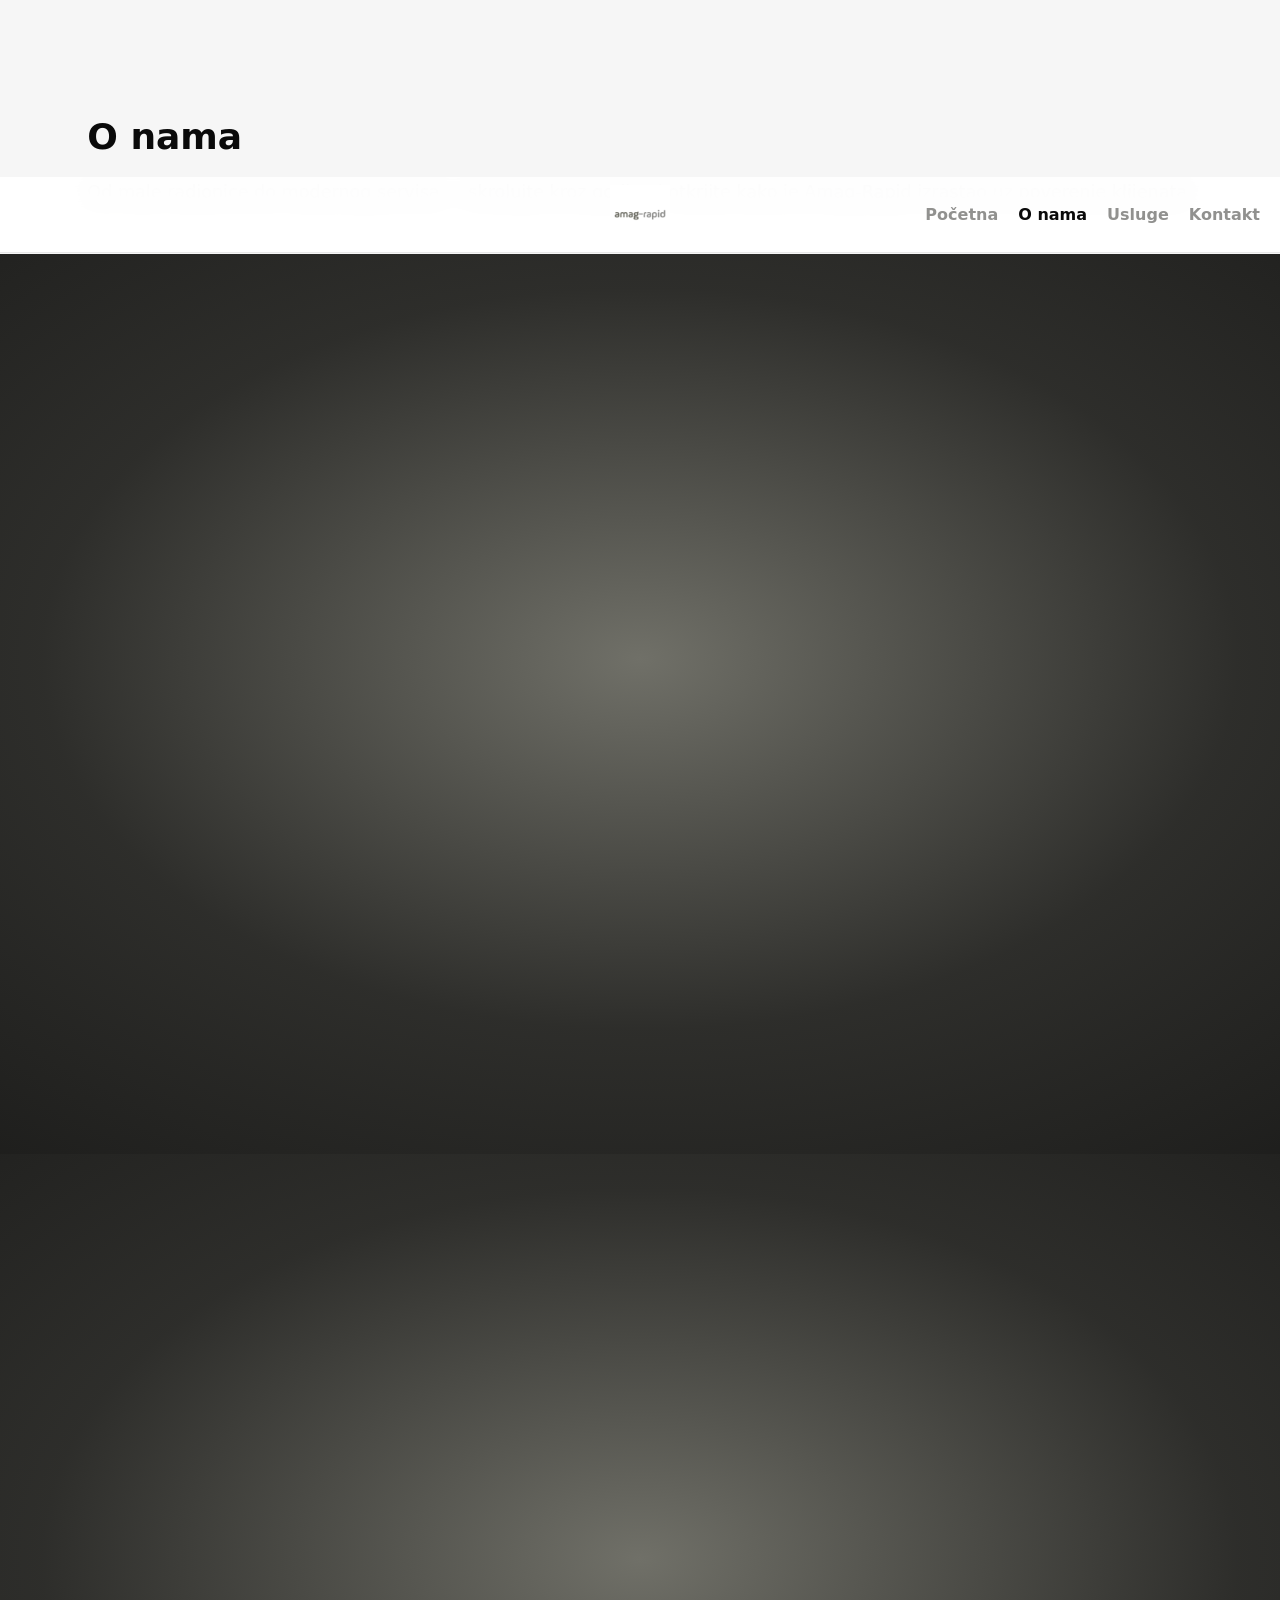
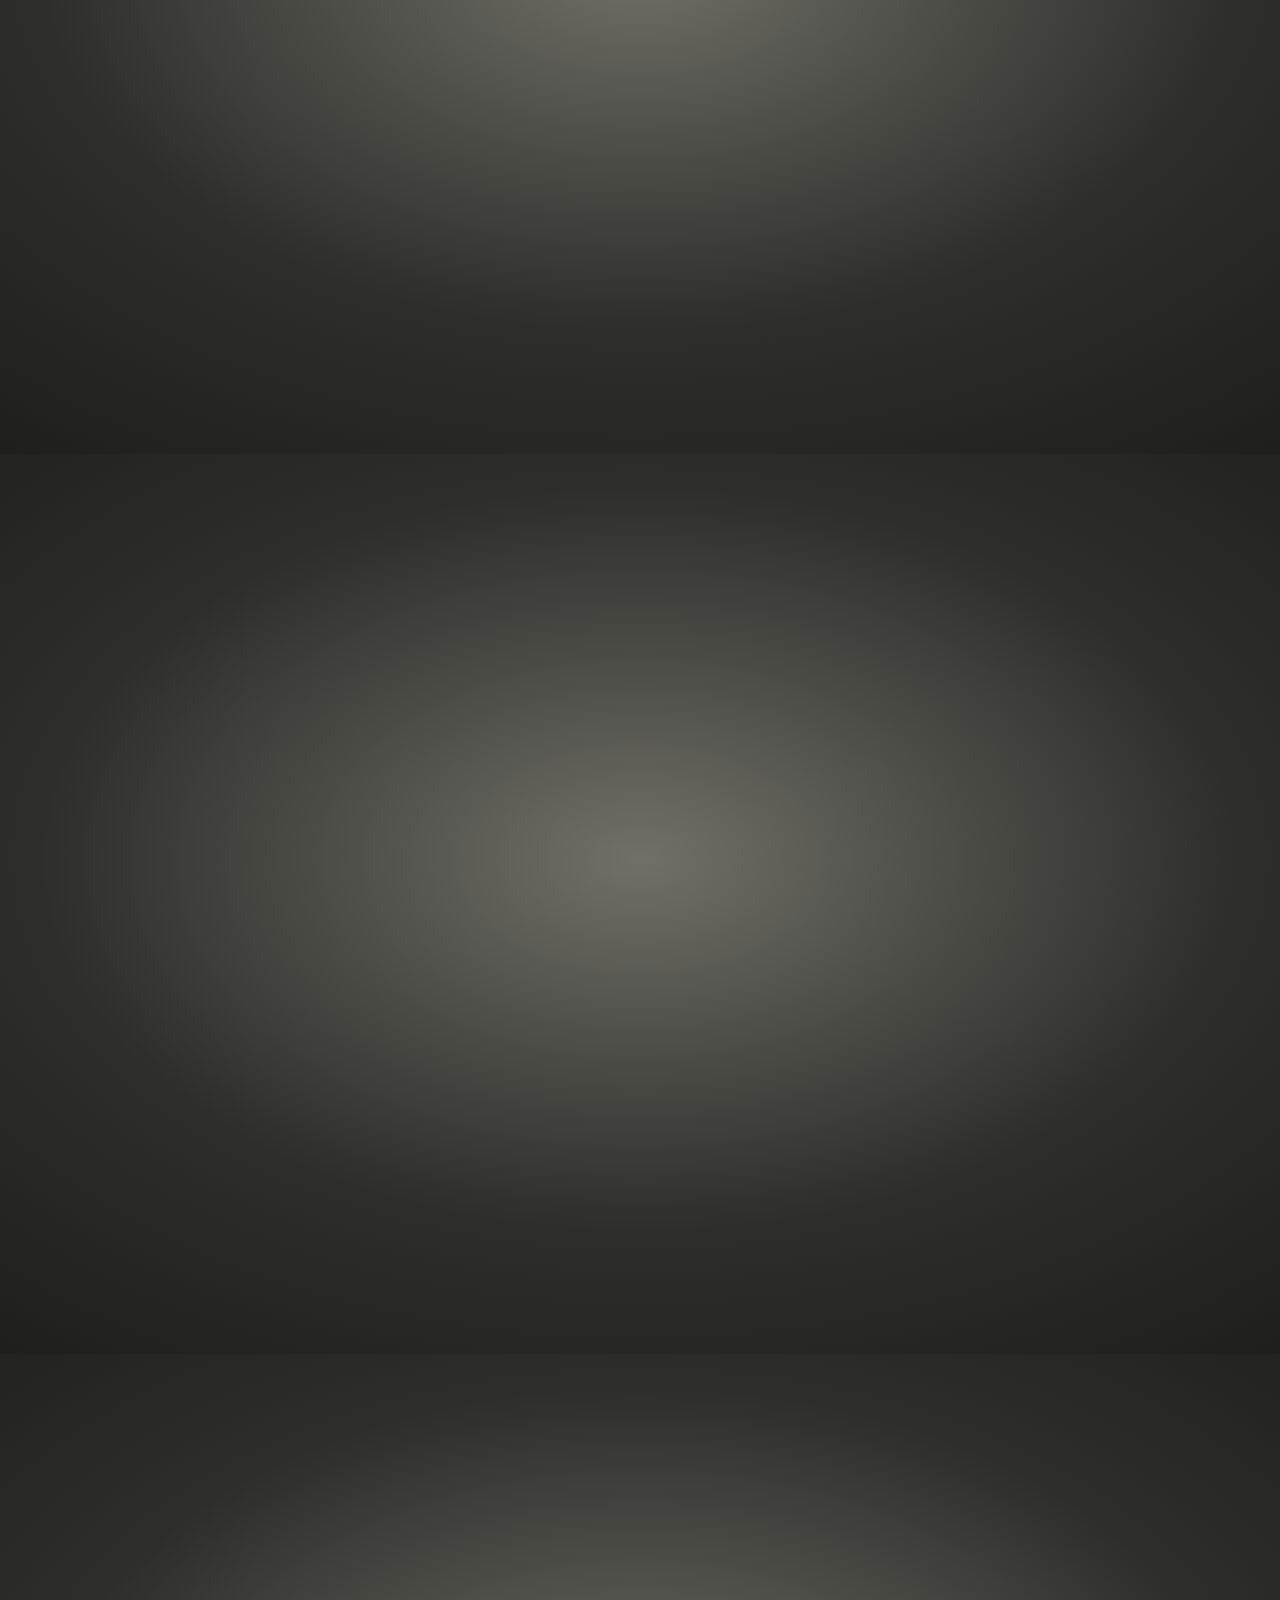
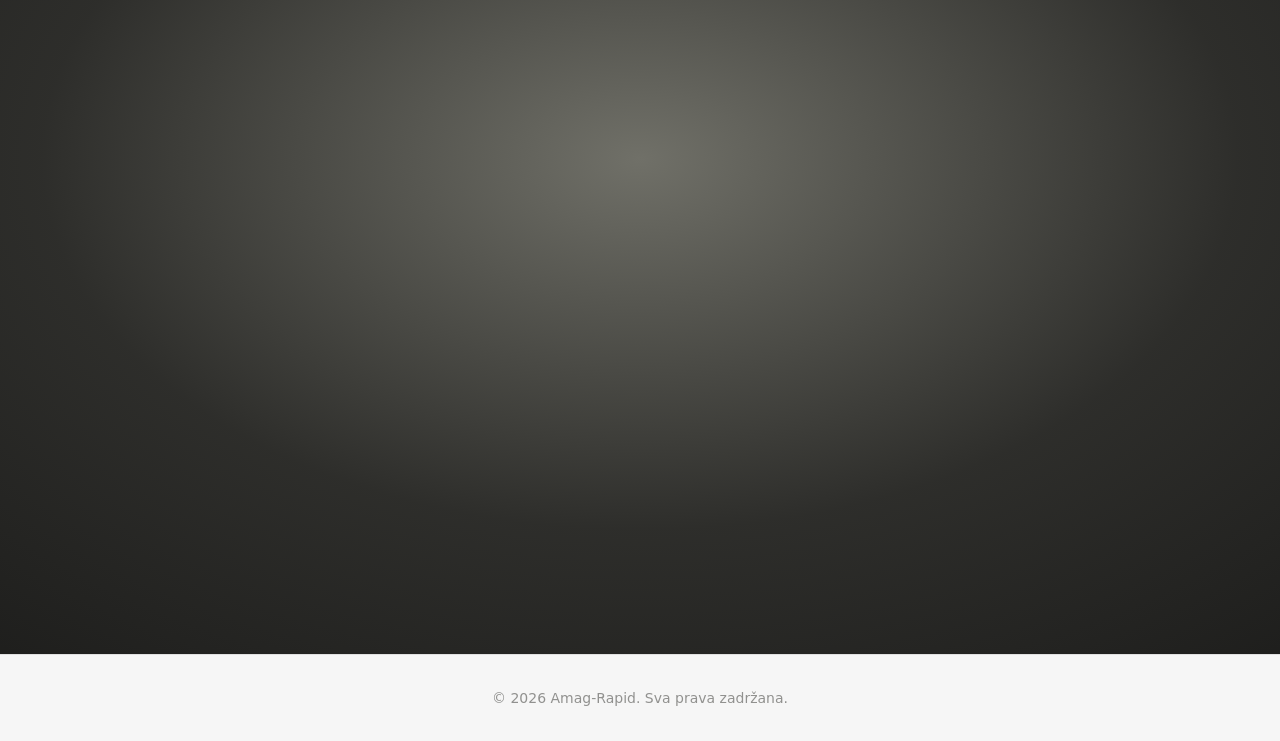
==== about.html @ b8cddbec "Header: larger centered logo, grid layout with nav on the right Made-with: Cursor" ====
<!DOCTYPE html>
<html lang="sr-Latn" class="about-page">
  <head>
    <meta charset="utf-8" />
    <meta name="viewport" content="width=device-width, initial-scale=1" />
    <meta
      name="description"
      content="Upoznajte Amag-Rapid — istorija servisa, iskustvo tima i razvoj kroz godine."
    />
    <meta name="theme-color" content="#707068" />
    <title>O nama — Amag-Rapid</title>
    <link rel="stylesheet" href="css/main.css" />
  </head>
  <body>
    <header class="site-header">
      <a class="site-logo" href="index.html"
        ><img
          class="site-logo__img"
          src="images/amag_rapid_logo.jpeg"
          alt="Amag-Rapid"
          width="1280"
          height="1280"
          decoding="async"
      /></a>
      <div class="site-header__end">
        <button
          type="button"
          class="nav-toggle"
          aria-expanded="false"
          aria-controls="site-nav"
          aria-label="Otvori meni"
        >
          <span class="nav-toggle-icon" aria-hidden="true"></span>
        </button>
        <nav id="site-nav" class="site-nav" aria-label="Glavna navigacija">
          <ul>
            <li><a href="index.html">Početna</a></li>
            <li><a href="about.html" aria-current="page">O nama</a></li>
            <li><a href="services.html">Usluge</a></li>
            <li><a href="contact.html">Kontakt</a></li>
          </ul>
        </nav>
      </div>
    </header>

    <div class="about-intro">
      <h1>O nama</h1>
      <p class="lead">
        Od male radionice do modernog servisa — skrolujte kroz godine i otkrijte kako
        je Amag-Rapid izrastao uz poverenje klijenata.
      </p>
    </div>

    <div class="about-scroll">
      <section
        class="timeline-panel"
        style="
          background-image: url('https://images.unsplash.com/photo-1487754180451-c456f719a1fc?w=1920&q=80');
        "
      >
        <div class="timeline-panel__inner">
          <span class="timeline-year">1998</span>
          <p class="timeline-body">
            Osnivanje radionice u lokalnoj zajednici. Fokus na mehaniku i iskren odnos
            prema vlasnicima vozila — mali tim, velika posvećenost.
          </p>
        </div>
      </section>

      <section
        class="timeline-panel"
        style="
          background-image: url('https://images.unsplash.com/photo-1619642751034-765dfdf7c58e?w=1920&q=80');
        "
      >
        <div class="timeline-panel__inner">
          <span class="timeline-year">2008</span>
          <p class="timeline-body">
            Uvođenje kompjuterske dijagnostike i proširenje usluga na sve marke.
            Investicija u opremu kako bismo tačno locirali kvar prvog dana.
          </p>
        </div>
      </section>

      <section
        class="timeline-panel"
        style="
          background-image: url('https://images.unsplash.com/photo-1504222490345-c075b6008014?w=1920&q=80');
        "
      >
        <div class="timeline-panel__inner">
          <span class="timeline-year">2018</span>
          <p class="timeline-body">
            Novi servisni prostor, brza zamena ulja i guma, kao i redovni servisni
            paketi za firme i porodice. Transparentne cene i jasan plan rada.
          </p>
        </div>
      </section>

      <section
        class="timeline-panel"
        style="
          background-image: url('https://images.unsplash.com/photo-1492144534655-ae79c964c9d7?w=1920&q=80');
        "
      >
        <div class="timeline-panel__inner">
          <span class="timeline-year">Danas</span>
          <p class="timeline-body">
            Amag-Rapid kombinuje iskustvo i savremenu tehnologiju. Dolazite na
            dijagnostiku ili redovan servis — čekamo vas na adresi iz kontakt stranice.
          </p>
        </div>
      </section>
    </div>

    <footer class="site-footer">
      <p>&copy; <span id="y"></span> Amag-Rapid. Sva prava zadržana.</p>
    </footer>
    <script src="js/main.js"></script>
  </body>
</html>
---- css/main.css ----
/* Amag-Rapid — main stylesheet */

:root {
  /* Palette: #707068, #91918f, black — mostly white, neutral (no tinted “dirty” base) */
  --color-white: #ffffff;
  --color-bg: #f6f6f6;
  --color-surface: #ffffff;
  --color-text: #707068;
  --color-text-muted: #91918f;
  --color-black: #0a0a0a;
  --color-accent: #707068;
  --color-accent-hover: #5a5a52;
  --color-on-accent: #ffffff;
  --font-sans: system-ui, -apple-system, "Segoe UI", Roboto, Ubuntu, sans-serif;
  --header-h: 4.75rem;
  --max-w: 72rem;
  --radius: 0.5rem;
  --shadow: 0 2px 20px rgba(0, 0, 0, 0.06);
  --border-subtle: rgba(0, 0, 0, 0.09);
}

*,
*::before,
*::after {
  box-sizing: border-box;
}

html {
  scroll-behavior: smooth;
  color-scheme: light;
  scroll-padding-top: var(--header-h);
}

@media (prefers-reduced-motion: reduce) {
  html {
    scroll-behavior: auto;
  }

  html.about-page {
    scroll-snap-type: none;
  }

  *,
  *::before,
  *::after {
    animation-duration: 0.01ms !important;
    animation-iteration-count: 1 !important;
    transition-duration: 0.01ms !important;
  }
}

body {
  display: flex;
  flex-direction: column;
  margin: 0;
  min-height: 100dvh;
  font-family: var(--font-sans);
  font-size: 1rem;
  line-height: 1.6;
  color: var(--color-text);
  background: var(--color-bg);
}

a {
  color: var(--color-accent);
  text-decoration: none;
}

a:hover {
  color: var(--color-accent-hover);
  text-decoration: underline;
}

a:focus-visible {
  outline: 2px solid var(--color-accent);
  outline-offset: 2px;
}

img {
  max-width: 100%;
  height: auto;
}

.site-header {
  position: sticky;
  top: 0;
  z-index: 100;
  display: grid;
  grid-template-columns: 1fr auto 1fr;
  align-items: center;
  gap: 0.75rem 1rem;
  min-height: var(--header-h);
  padding: 0.35rem 1.25rem;
  background: rgba(255, 255, 255, 0.92);
  backdrop-filter: blur(12px);
  border-bottom: 1px solid var(--border-subtle);
}

.site-logo {
  grid-column: 2;
  justify-self: center;
  display: flex;
  align-items: center;
  line-height: 0;
  text-decoration: none;
  color: inherit;
}

.site-header__end {
  grid-column: 3;
  justify-self: end;
  display: flex;
  align-items: center;
  justify-content: flex-end;
  gap: 0.5rem;
  min-width: 0;
}

.site-logo:hover {
  text-decoration: none;
  opacity: 0.85;
}

.site-logo:focus-visible {
  outline: 2px solid var(--color-accent);
  outline-offset: 4px;
  border-radius: 0.25rem;
}

.site-logo__img {
  display: block;
  height: 3.75rem;
  width: auto;
  max-width: min(15rem, 55vw);
  object-fit: contain;
  object-position: center;
}

.nav-toggle {
  display: none;
  align-items: center;
  justify-content: center;
  width: 2.75rem;
  height: 2.75rem;
  padding: 0;
  border: 1px solid var(--border-subtle);
  border-radius: var(--radius);
  background: var(--color-white);
  color: var(--color-black);
  cursor: pointer;
}

.nav-toggle:focus-visible {
  outline: 2px solid var(--color-accent);
  outline-offset: 2px;
}

.nav-toggle-icon {
  display: block;
  width: 1.25rem;
  height: 2px;
  background: currentColor;
  box-shadow: 0 -6px 0 currentColor, 0 6px 0 currentColor;
}

.site-nav ul {
  display: flex;
  flex-wrap: wrap;
  gap: 0.5rem 1.25rem;
  list-style: none;
  margin: 0;
  padding: 0;
}

.site-nav a {
  font-weight: 600;
  color: var(--color-text-muted);
  text-decoration: none;
}

.site-nav a:hover {
  color: var(--color-text);
}

.site-nav a[aria-current="page"] {
  color: var(--color-black);
}

@media (max-width: 640px) {
  .nav-toggle {
    display: flex;
  }

  .site-nav {
    position: absolute;
    top: 100%;
    left: 0;
    right: 0;
    width: 100%;
    padding: 1rem 1.25rem 1.25rem;
    background: var(--color-white);
    border-bottom: 1px solid var(--border-subtle);
    box-shadow: 0 12px 32px rgba(0, 0, 0, 0.08);
    visibility: hidden;
    opacity: 0;
    transform: translateY(-0.5rem);
    transition: opacity 0.2s ease, visibility 0.2s, transform 0.2s ease;
  }

  .site-nav.is-open {
    visibility: visible;
    opacity: 1;
    transform: translateY(0);
  }

  .site-nav ul {
    flex-direction: column;
    gap: 0.75rem;
  }
}

main {
  flex: 1 0 auto;
  width: 100%;
  max-width: var(--max-w);
  margin: 0 auto;
  padding: 2rem 1.25rem 4rem;
}

main.main--landing {
  max-width: none;
  margin: 0;
  padding: 0;
}

.page-hero {
  margin-bottom: 2.5rem;
}

.page-hero h1 {
  margin: 0 0 0.75rem;
  font-size: clamp(1.75rem, 4vw, 2.5rem);
  font-weight: 800;
  letter-spacing: -0.03em;
  line-height: 1.15;
  color: var(--color-black);
}

.page-hero .lead {
  margin: 0;
  font-size: 1.125rem;
  color: var(--color-text-muted);
  max-width: 42ch;
}

.prose {
  max-width: 65ch;
}

.prose h2 {
  margin-top: 2rem;
  margin-bottom: 0.75rem;
  font-size: 1.35rem;
  color: var(--color-black);
}

.prose p {
  margin: 0 0 1rem;
  color: var(--color-text-muted);
}

.prose p:last-child {
  margin-bottom: 0;
}

/* ——— Timeline (About) ——— viewport scroll-snap on html.about-page ——— */
html.about-page {
  scroll-snap-type: y mandatory;
}

.timeline-panel {
  position: relative;
  display: flex;
  align-items: center;
  justify-content: center;
  min-height: 100dvh;
  scroll-snap-align: start;
  scroll-snap-stop: always;
  padding: calc(var(--header-h) + 1rem) 1.25rem 2rem;
  background-color: #707068;
  background-size: cover;
  background-position: center;
  overflow: hidden;
}

.timeline-panel::before {
  content: "";
  position: absolute;
  inset: 0;
  /* Black + brand gray for readable white type on photos */
  background: radial-gradient(
    ellipse 85% 75% at 50% 45%,
    rgba(112, 112, 104, 0.45) 0%,
    rgba(10, 10, 10, 0.65) 55%,
    rgba(10, 10, 10, 0.82) 100%
  );
  pointer-events: none;
}

.timeline-panel__inner {
  position: relative;
  z-index: 1;
  width: 100%;
  max-width: var(--max-w);
  margin: 0 auto;
}

.timeline-year {
  display: block;
  margin-bottom: 0.5rem;
  font-size: clamp(3rem, 12vw, 6rem);
  font-weight: 800;
  line-height: 1;
  letter-spacing: -0.04em;
  color: var(--color-white);
}

/* Scroll-driven fade-in only where supported; base state stays visible (fixes file:// and older browsers). */
@supports (animation-timeline: view()) {
  @media (prefers-reduced-motion: no-preference) {
    .timeline-year {
      opacity: 0;
      transform: translateY(1.5rem);
      animation: timeline-year-in linear both;
      animation-timeline: view();
      animation-range: entry 10% cover 40%;
    }

    .timeline-body {
      opacity: 0;
      transform: translateY(0.75rem);
      animation: timeline-body-in linear both;
      animation-timeline: view();
      animation-range: entry 15% cover 45%;
    }
  }
}

@keyframes timeline-year-in {
  from {
    opacity: 0;
    transform: translateY(1.5rem);
  }
  to {
    opacity: 1;
    transform: translateY(0);
  }
}

@keyframes timeline-body-in {
  from {
    opacity: 0;
    transform: translateY(0.75rem);
  }
  to {
    opacity: 1;
    transform: translateY(0);
  }
}

.timeline-body {
  max-width: 40rem;
  margin: 0;
  font-size: clamp(1rem, 2.5vw, 1.2rem);
  line-height: 1.65;
  color: rgba(255, 255, 255, 0.95);
}

@media (prefers-reduced-motion: reduce) {
  .timeline-year,
  .timeline-body {
    opacity: 1 !important;
    transform: none !important;
    animation: none !important;
  }
}

.about-intro {
  max-width: var(--max-w);
  margin: 0 auto;
  padding: 2rem 1.25rem 3rem;
}

.about-intro h1 {
  margin: 0 0 0.75rem;
  font-size: clamp(1.75rem, 4vw, 2.25rem);
  color: var(--color-black);
}

.about-intro .lead {
  margin: 0;
  color: var(--color-text-muted);
  font-size: 1.1rem;
}

/* ——— Services ——— */
.service-grid {
  display: grid;
  gap: 1.25rem;
  grid-template-columns: repeat(auto-fill, minmax(16rem, 1fr));
  margin-top: 2rem;
}

.service-card {
  padding: 1.5rem;
  background: var(--color-surface);
  border: 1px solid var(--border-subtle);
  border-radius: var(--radius);
  box-shadow: var(--shadow);
}

.service-card h2 {
  margin: 0 0 0.5rem;
  font-size: 1.15rem;
  color: var(--color-black);
}

.service-card p {
  margin: 0;
  font-size: 0.95rem;
  color: var(--color-text-muted);
}

/* ——— Contact ——— */
.contact-layout {
  display: grid;
  gap: 2rem;
  margin-top: 2rem;
}

@media (min-width: 768px) {
  .contact-layout {
    grid-template-columns: 1fr 1fr;
    align-items: start;
  }
}

.contact-block {
  padding: 1.5rem;
  background: var(--color-surface);
  border: 1px solid var(--border-subtle);
  border-radius: var(--radius);
}

.contact-block h2 {
  margin: 0 0 1rem;
  font-size: 1.15rem;
  color: var(--color-black);
}

.contact-list {
  list-style: none;
  margin: 0;
  padding: 0;
}

.contact-list li {
  margin-bottom: 0.75rem;
  color: var(--color-text-muted);
}

.contact-list strong {
  color: var(--color-black);
}

.contact-list a {
  font-weight: 600;
}

.contact-block--map .map-embed {
  margin-top: 0.25rem;
}

.map-external-link {
  margin: 0.75rem 0 0;
  font-size: 0.9rem;
}

.map-external-link a {
  font-weight: 600;
}

.btn {
  display: inline-block;
  padding: 0.65rem 1.25rem;
  font: inherit;
  font-weight: 700;
  color: var(--color-on-accent);
  background: var(--color-accent);
  border: none;
  border-radius: var(--radius);
  cursor: pointer;
}

.btn:hover {
  background: var(--color-accent-hover);
  color: var(--color-on-accent);
}

.btn:focus-visible {
  outline: 2px solid var(--color-accent-hover);
  outline-offset: 2px;
}

.map-embed {
  position: relative;
  width: 100%;
  min-height: 14rem;
  margin-top: 0.5rem;
  border: 0;
  border-radius: var(--radius);
  overflow: hidden;
  background: var(--color-bg);
}

.map-embed iframe {
  display: block;
  width: 100%;
  height: min(22rem, 50vh);
  min-height: 16rem;
  border: 0;
}

/* ——— Home / landing ———
   ~1/3 solid white (copy), ~2/3 photo with fade from white at the join ——— */
.home-hero {
  display: grid;
  grid-template-columns: minmax(0, 1fr) minmax(0, 2fr);
  min-height: calc(100dvh - var(--header-h));
  margin: 0;
  padding: 0;
  align-items: stretch;
}

.home-hero__content {
  background: var(--color-white);
  padding: 2rem clamp(1.25rem, 4vw, 2.75rem);
  display: flex;
  flex-direction: column;
  justify-content: center;
  align-items: flex-start;
  min-width: 0;
}

.home-hero__visual {
  position: relative;
  min-height: 100%;
  background-color: #cfcfcc;
  background-image: url("../images/landing_background.jpeg");
  background-size: cover;
  background-position: center left;
}

.home-hero__visual::before {
  content: "";
  position: absolute;
  inset: 0;
  /* White at the seam → image visible toward the right */
  background: linear-gradient(
    90deg,
    #ffffff 0%,
    rgba(255, 255, 255, 0.88) 8%,
    rgba(255, 255, 255, 0.4) 28%,
    rgba(255, 255, 255, 0.08) 52%,
    rgba(255, 255, 255, 0) 72%
  );
  pointer-events: none;
}

@media (max-width: 768px) {
  .home-hero {
    grid-template-columns: 1fr;
    min-height: auto;
  }

  .home-hero__content {
    padding: 2rem 1.25rem 2.5rem;
    order: 1;
  }

  .home-hero__visual {
    order: 2;
    min-height: 42vh;
    background-position: center 35%;
  }

  .home-hero__visual::before {
    background: linear-gradient(
      180deg,
      #ffffff 0%,
      rgba(255, 255, 255, 0.75) 18%,
      rgba(255, 255, 255, 0.12) 45%,
      rgba(255, 255, 255, 0) 70%
    );
  }
}

.home-hero h1 {
  margin: 0 0 1rem;
  font-size: clamp(2rem, 6vw, 3.25rem);
  font-weight: 800;
  letter-spacing: -0.03em;
  line-height: 1.1;
  color: var(--color-black);
}

.home-hero .tagline {
  margin: 0 0 2rem;
  font-size: clamp(1.1rem, 2.5vw, 1.35rem);
  font-weight: 500;
  color: var(--color-text-muted);
  max-width: 36ch;
  line-height: 1.55;
}

.home-cta {
  display: flex;
  flex-wrap: wrap;
  gap: 0.75rem 1rem;
}

.btn-outline {
  background: transparent;
  color: var(--color-black);
  border: 2px solid var(--color-black);
}

.btn-outline:hover {
  background: var(--color-black);
  color: var(--color-on-accent);
}

.site-footer {
  margin-top: auto;
  padding: 2rem 1.25rem;
  text-align: center;
  font-size: 0.875rem;
  color: var(--color-text-muted);
  border-top: 1px solid var(--border-subtle);
}

.site-footer p {
  margin: 0;
}
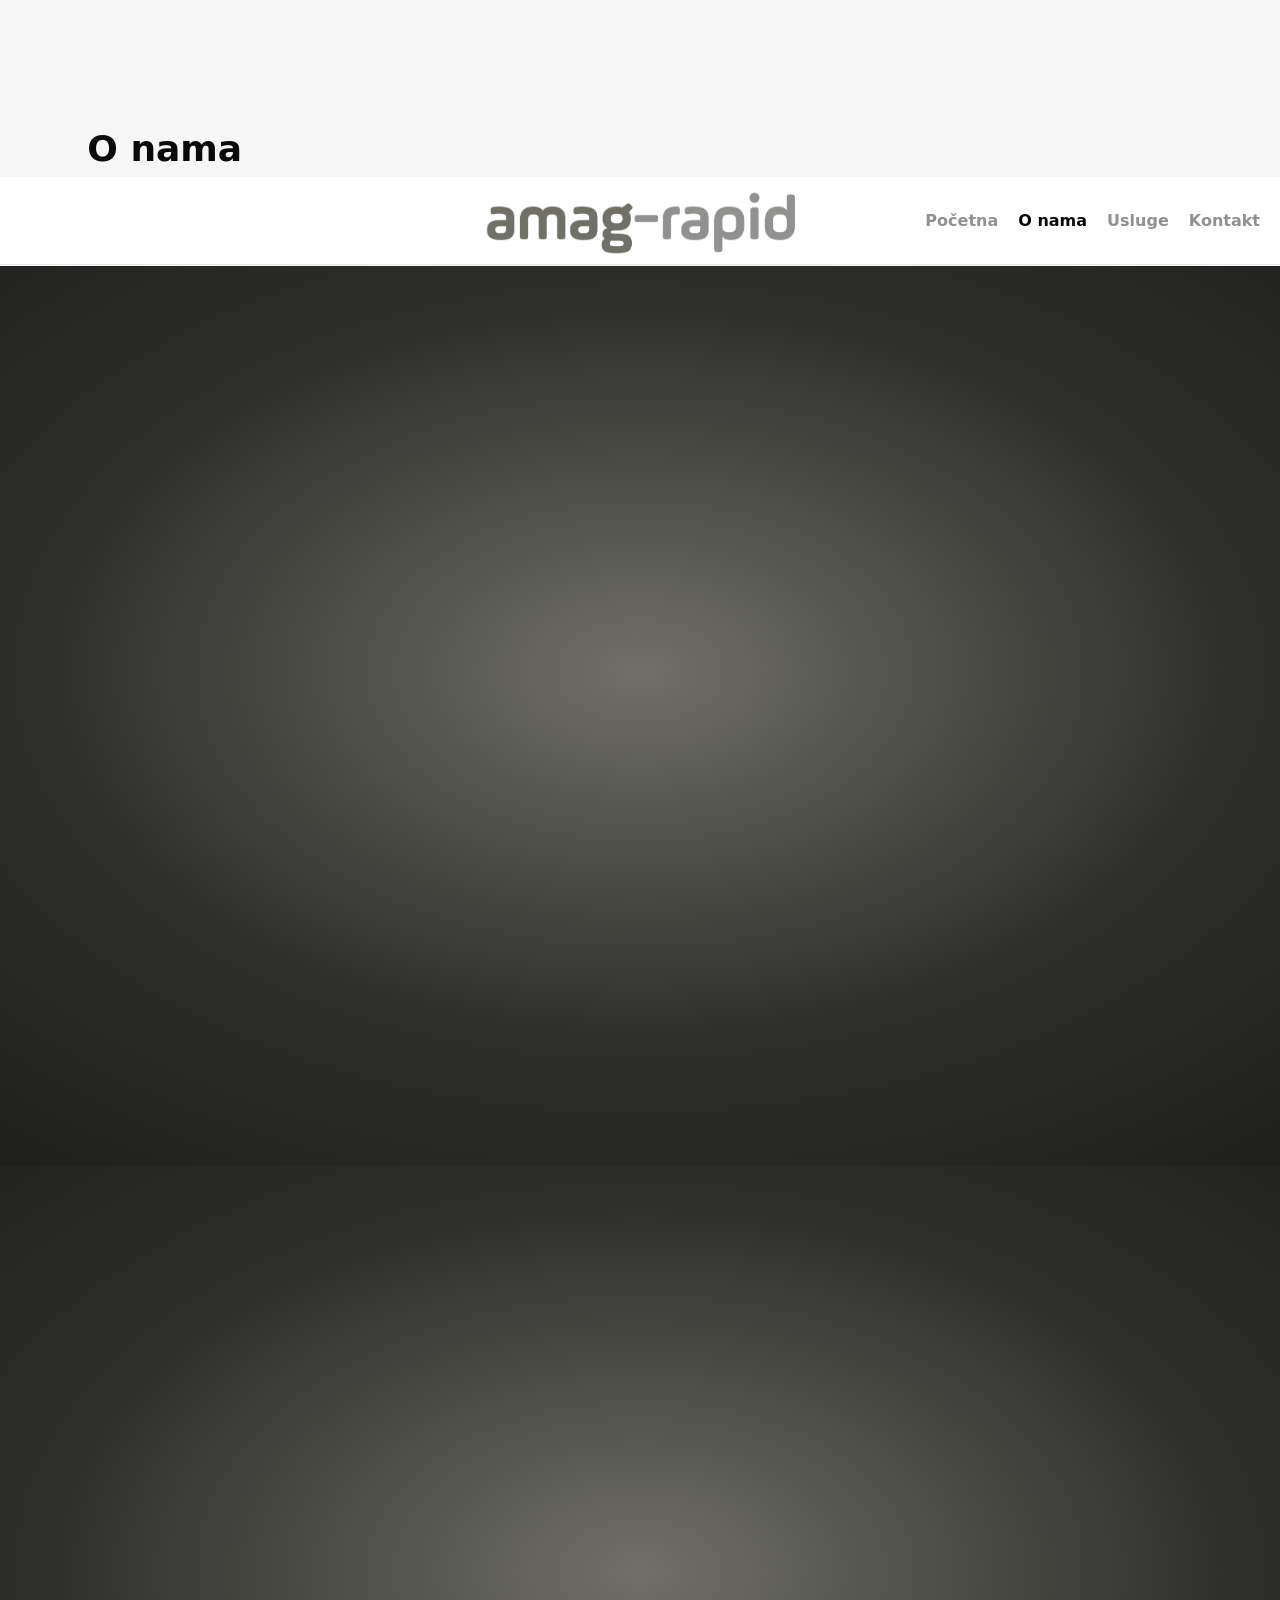
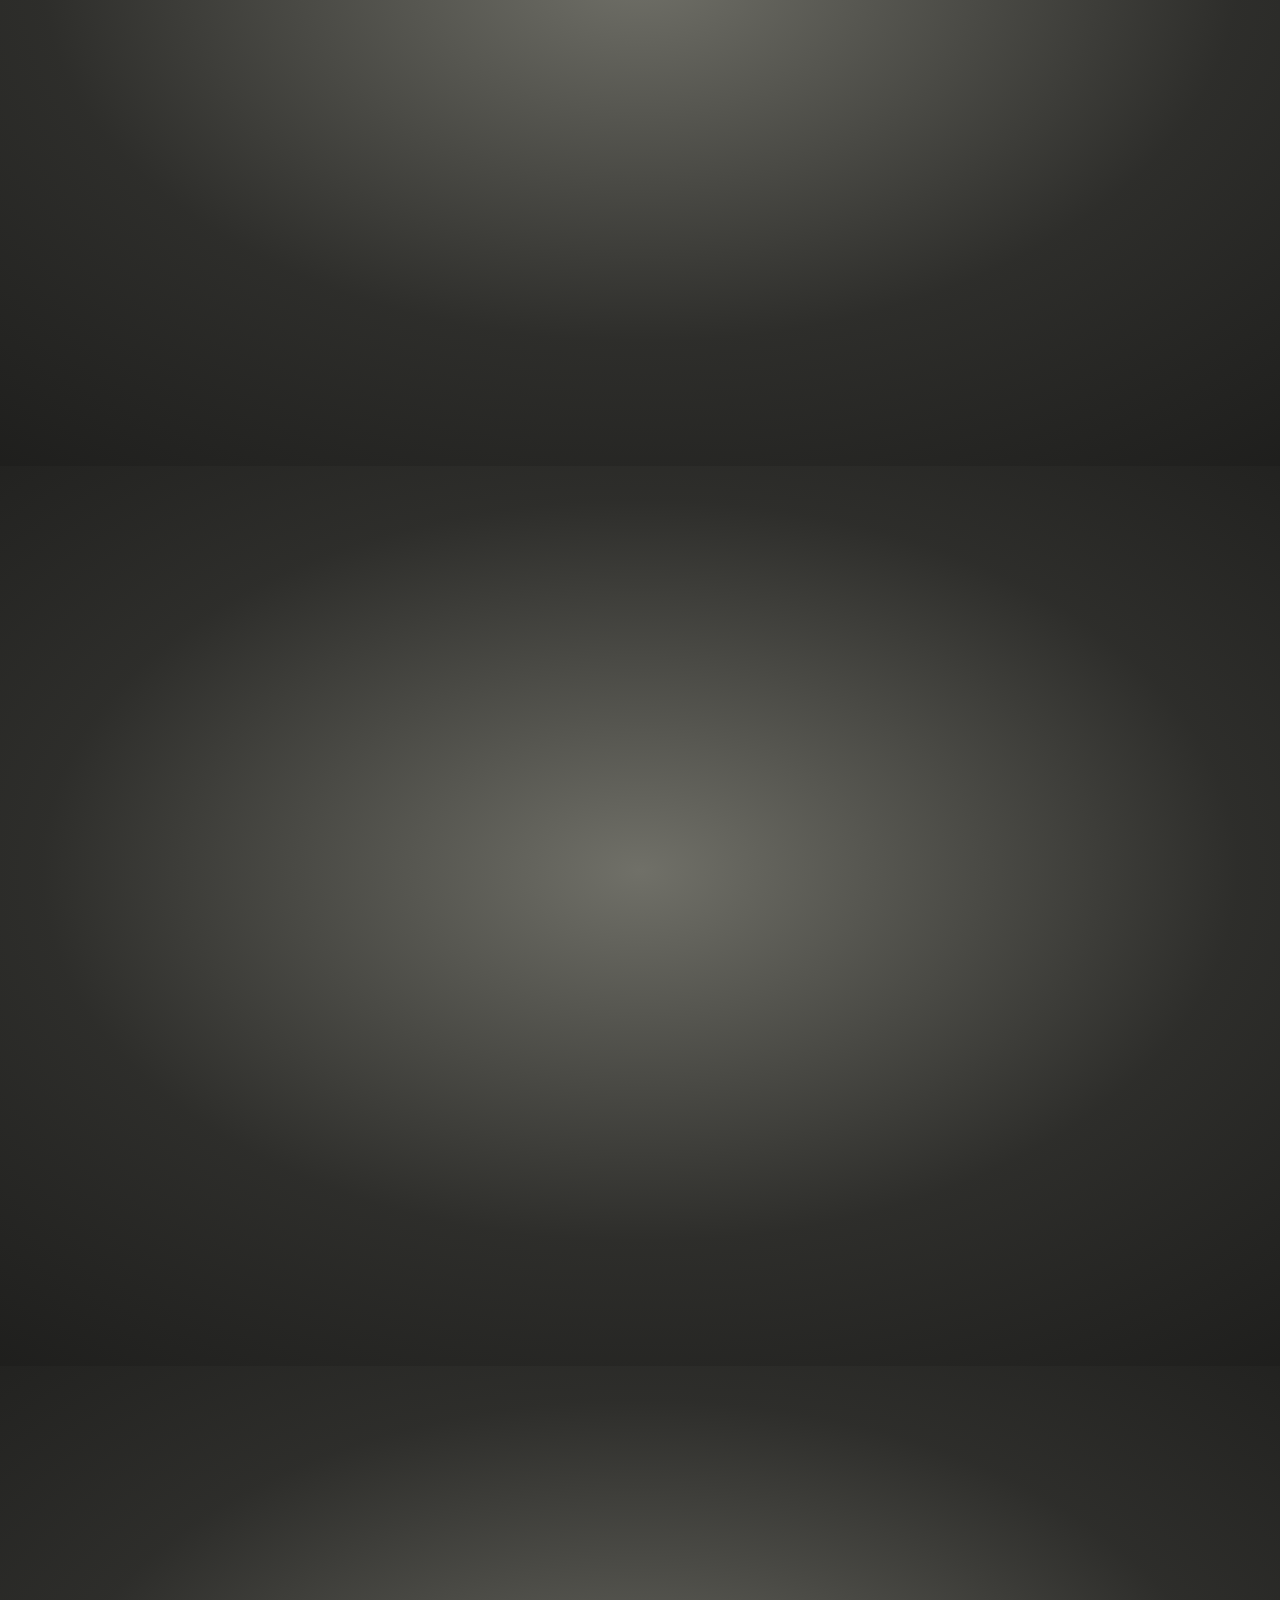
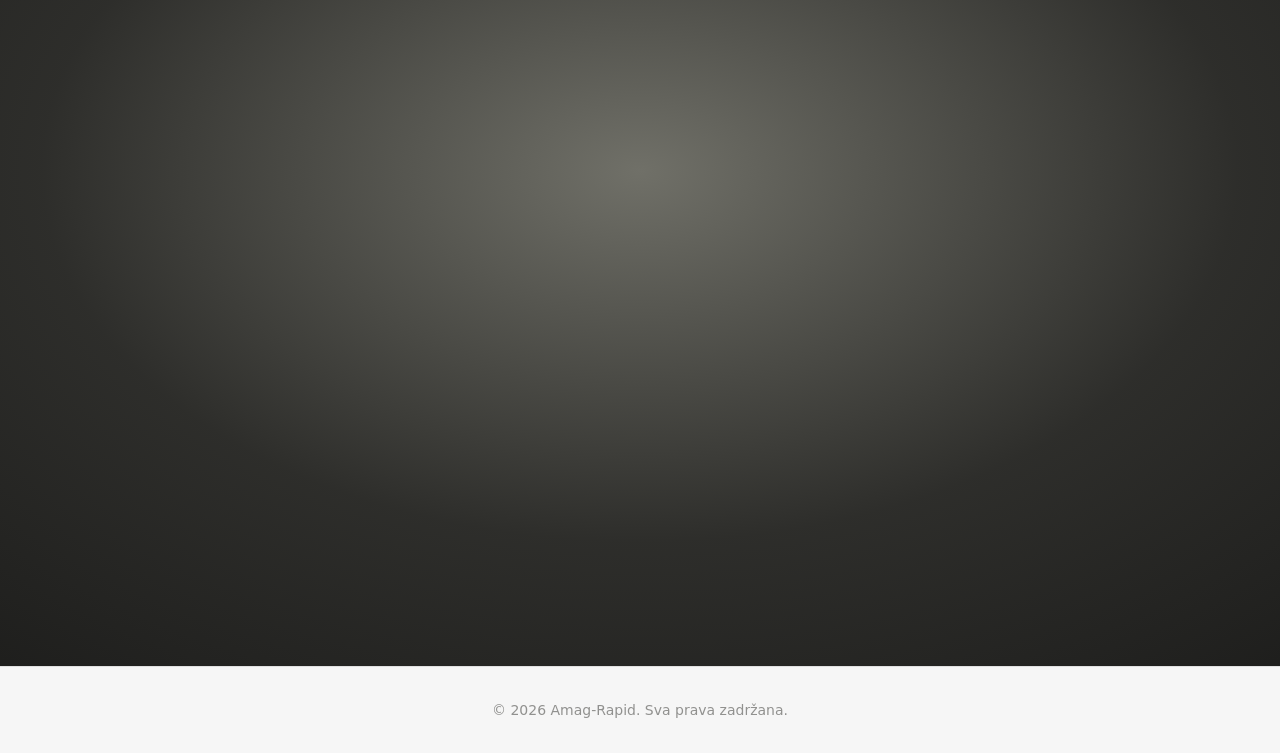
==== commit 48a0e32e: "Navbar: use amag_logo_cut.png, larger logo size Made-with: Cursor" ====
--- a/about.html
+++ b/about.html
@@ -16,10 +16,10 @@
       <a class="site-logo" href="index.html"
         ><img
           class="site-logo__img"
-          src="images/amag_rapid_logo.jpeg"
+          src="images/amag_logo_cut.png"
           alt="Amag-Rapid"
-          width="1280"
-          height="1280"
+          width="867"
+          height="168"
           decoding="async"
       /></a>
       <div class="site-header__end">
--- a/css/main.css
+++ b/css/main.css
@@ -12,7 +12,7 @@
   --color-accent-hover: #5a5a52;
   --color-on-accent: #ffffff;
   --font-sans: system-ui, -apple-system, "Segoe UI", Roboto, Ubuntu, sans-serif;
-  --header-h: 4.75rem;
+  --header-h: 5.5rem;
   --max-w: 72rem;
   --radius: 0.5rem;
   --shadow: 0 2px 20px rgba(0, 0, 0, 0.06);
@@ -129,11 +129,18 @@
 
 .site-logo__img {
   display: block;
-  height: 3.75rem;
+  height: 4.5rem;
   width: auto;
-  max-width: min(15rem, 55vw);
+  max-width: min(22rem, 88vw);
   object-fit: contain;
   object-position: center;
+}
+
+@media (max-width: 420px) {
+  .site-logo__img {
+    height: 3.5rem;
+    max-width: min(17rem, 78vw);
+  }
 }
 
 .nav-toggle {
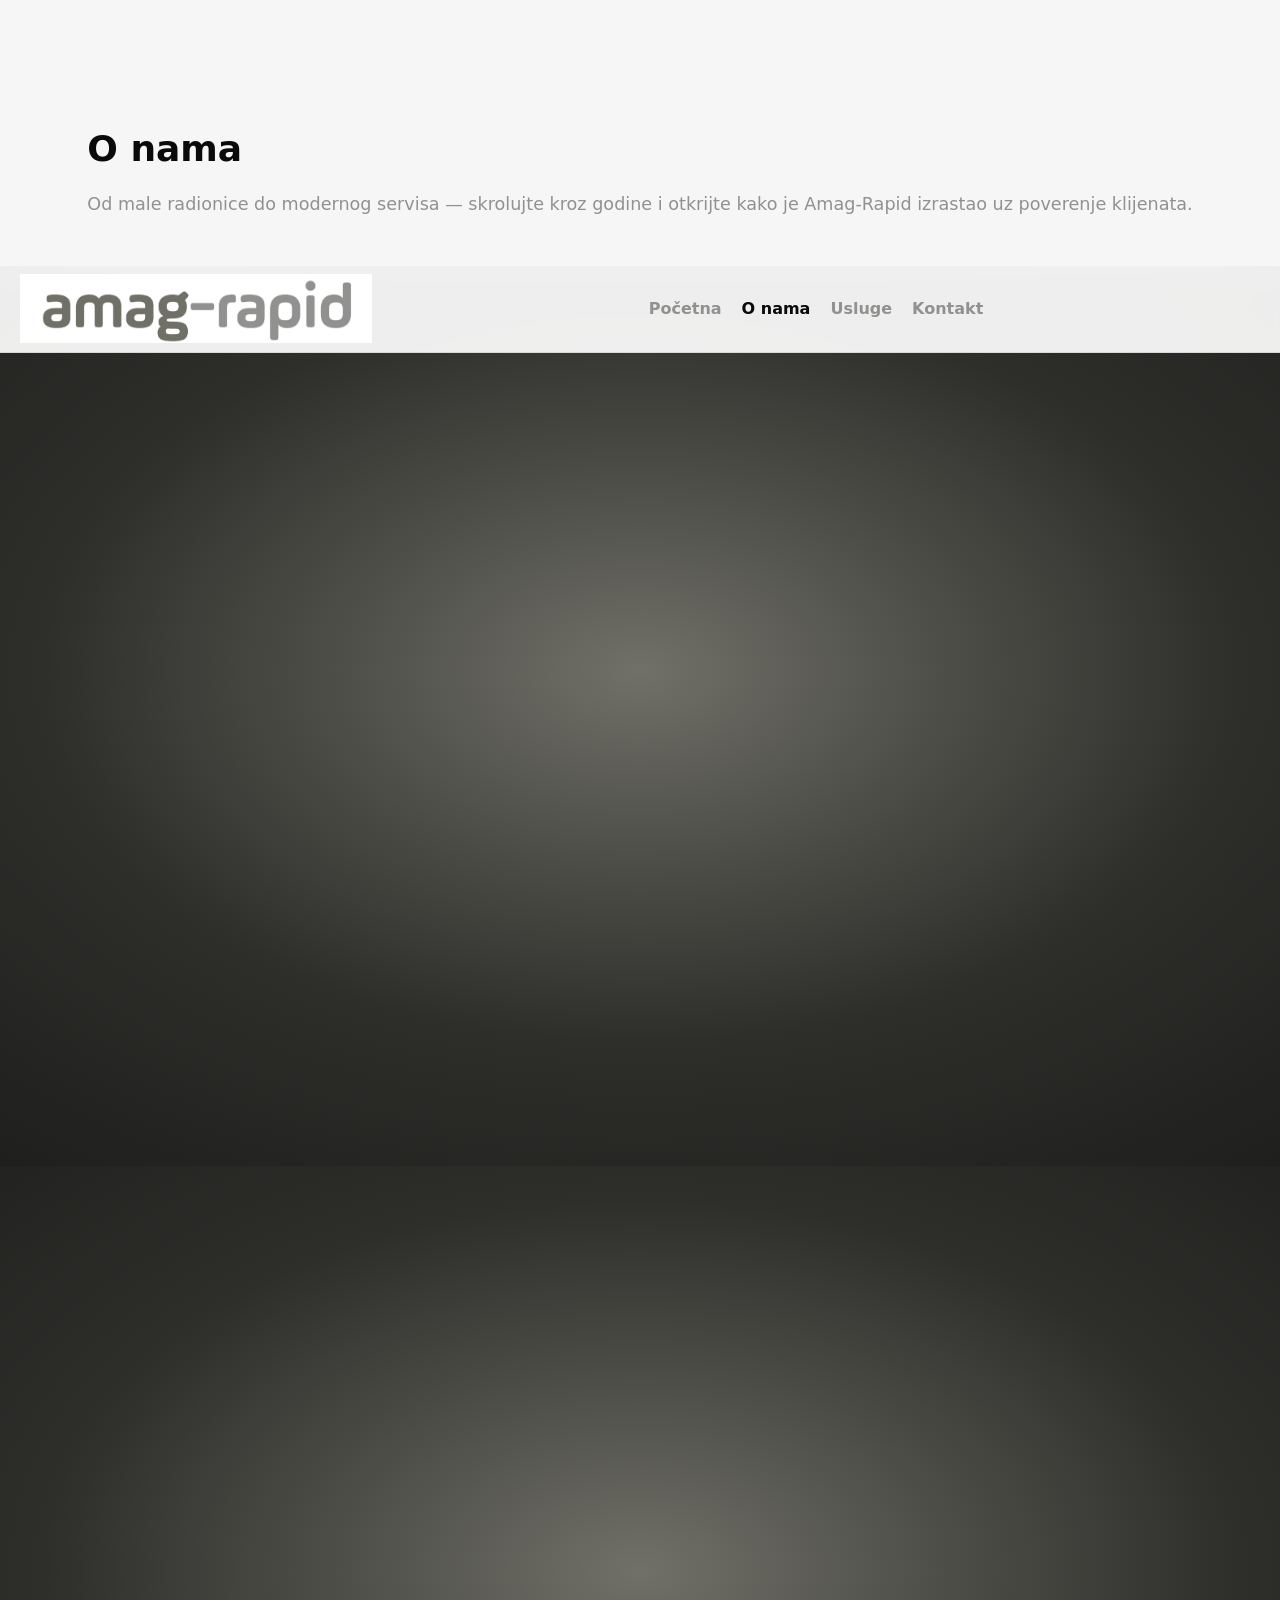
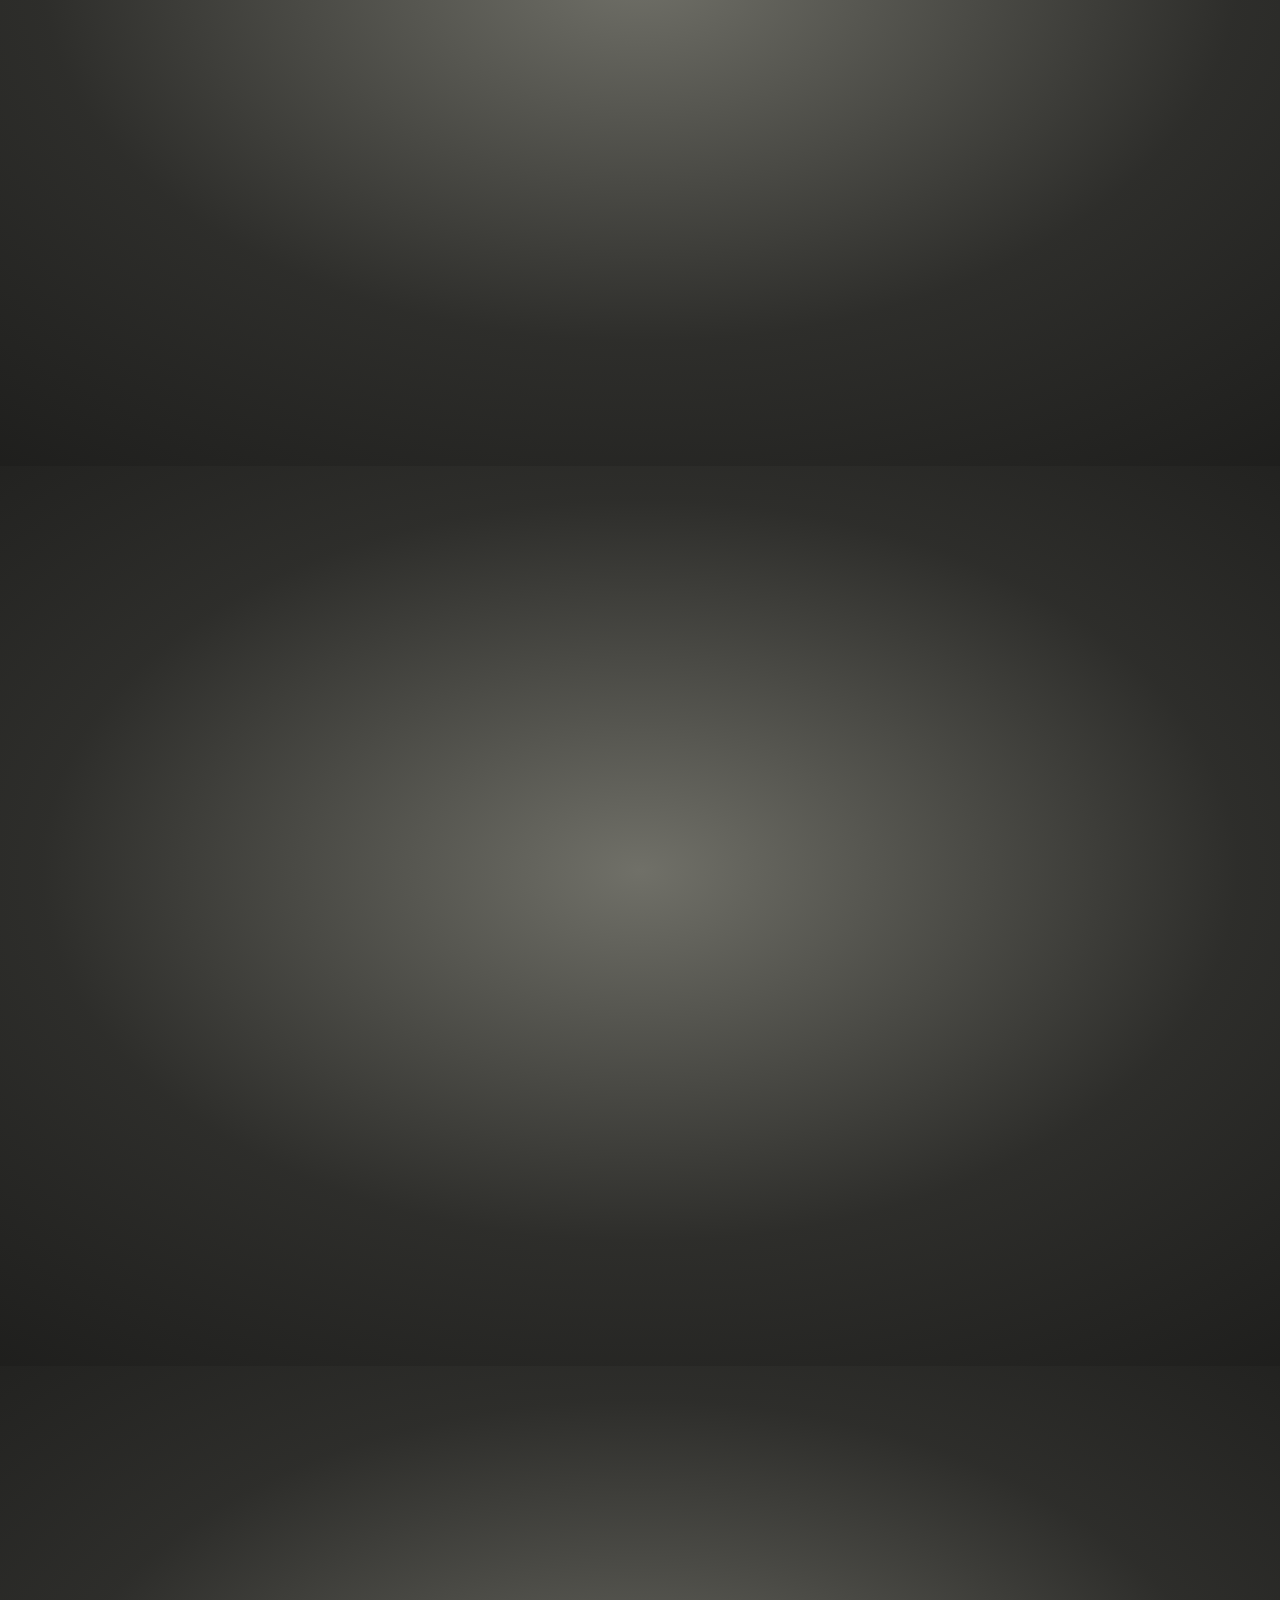
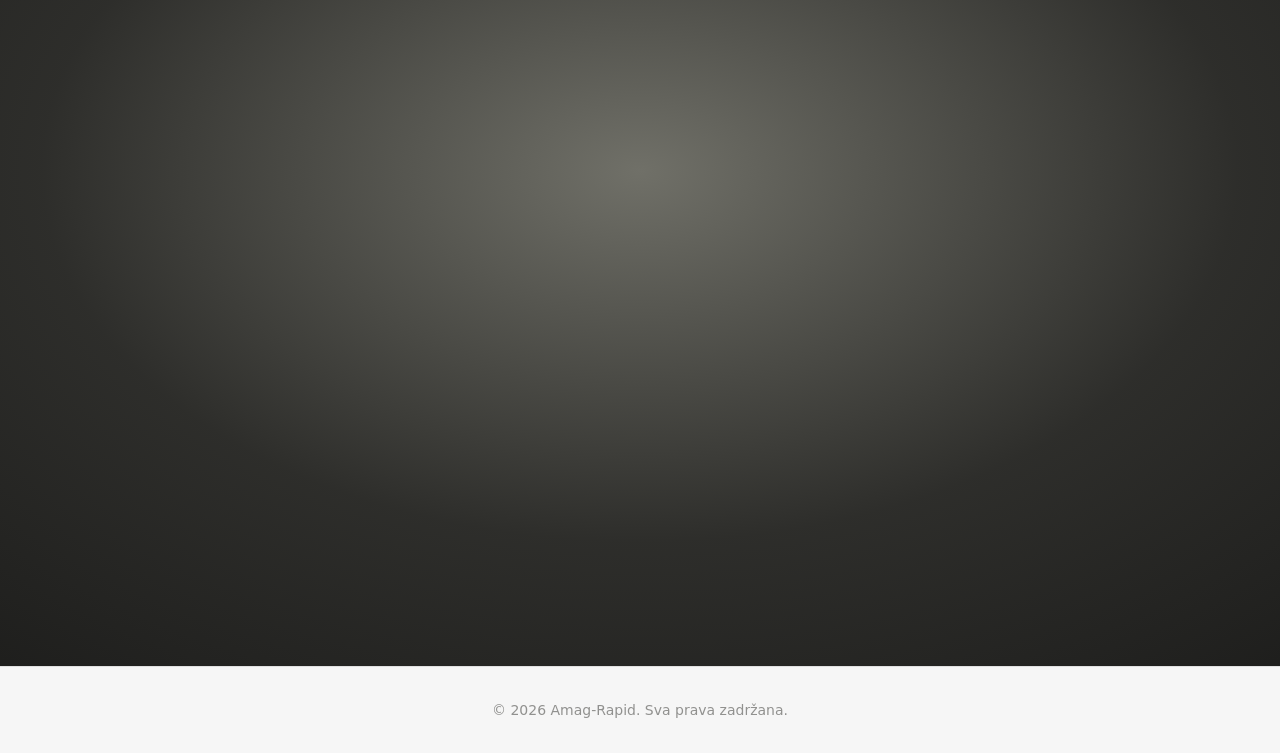
==== commit 0dd6eb35: "Header layout: logo left, nav centered, toggle right Made-with: Cursor" ====
--- a/about.html
+++ b/about.html
@@ -22,25 +22,23 @@
           height="168"
           decoding="async"
       /></a>
-      <div class="site-header__end">
-        <button
-          type="button"
-          class="nav-toggle"
-          aria-expanded="false"
-          aria-controls="site-nav"
-          aria-label="Otvori meni"
-        >
-          <span class="nav-toggle-icon" aria-hidden="true"></span>
-        </button>
-        <nav id="site-nav" class="site-nav" aria-label="Glavna navigacija">
-          <ul>
-            <li><a href="index.html">Početna</a></li>
-            <li><a href="about.html" aria-current="page">O nama</a></li>
-            <li><a href="services.html">Usluge</a></li>
-            <li><a href="contact.html">Kontakt</a></li>
-          </ul>
-        </nav>
-      </div>
+      <nav id="site-nav" class="site-nav" aria-label="Glavna navigacija">
+        <ul>
+          <li><a href="index.html">Početna</a></li>
+          <li><a href="about.html" aria-current="page">O nama</a></li>
+          <li><a href="services.html">Usluge</a></li>
+          <li><a href="contact.html">Kontakt</a></li>
+        </ul>
+      </nav>
+      <button
+        type="button"
+        class="nav-toggle"
+        aria-expanded="false"
+        aria-controls="site-nav"
+        aria-label="Otvori meni"
+      >
+        <span class="nav-toggle-icon" aria-hidden="true"></span>
+      </button>
     </header>
 
     <div class="about-intro">
--- a/css/main.css
+++ b/css/main.css
@@ -86,7 +86,7 @@
   top: 0;
   z-index: 100;
   display: grid;
-  grid-template-columns: 1fr auto 1fr;
+  grid-template-columns: auto 1fr auto;
   align-items: center;
   gap: 0.75rem 1rem;
   min-height: var(--header-h);
@@ -97,7 +97,8 @@
 }
 
 .site-logo {
-  grid-column: 2;
+  justify-self: start;
+  grid-column: 1;
   justify-self: center;
   display: flex;
   align-items: center;
@@ -106,14 +107,11 @@
   color: inherit;
 }
 
-.site-header__end {
-  grid-column: 3;
-  justify-self: end;
-  display: flex;
-  align-items: center;
-  justify-content: flex-end;
-  gap: 0.5rem;
-  min-width: 0;
+
+
+.site-nav {
+  grid-column: 2;
+  justify-self: center;
 }
 
 .site-logo:hover {
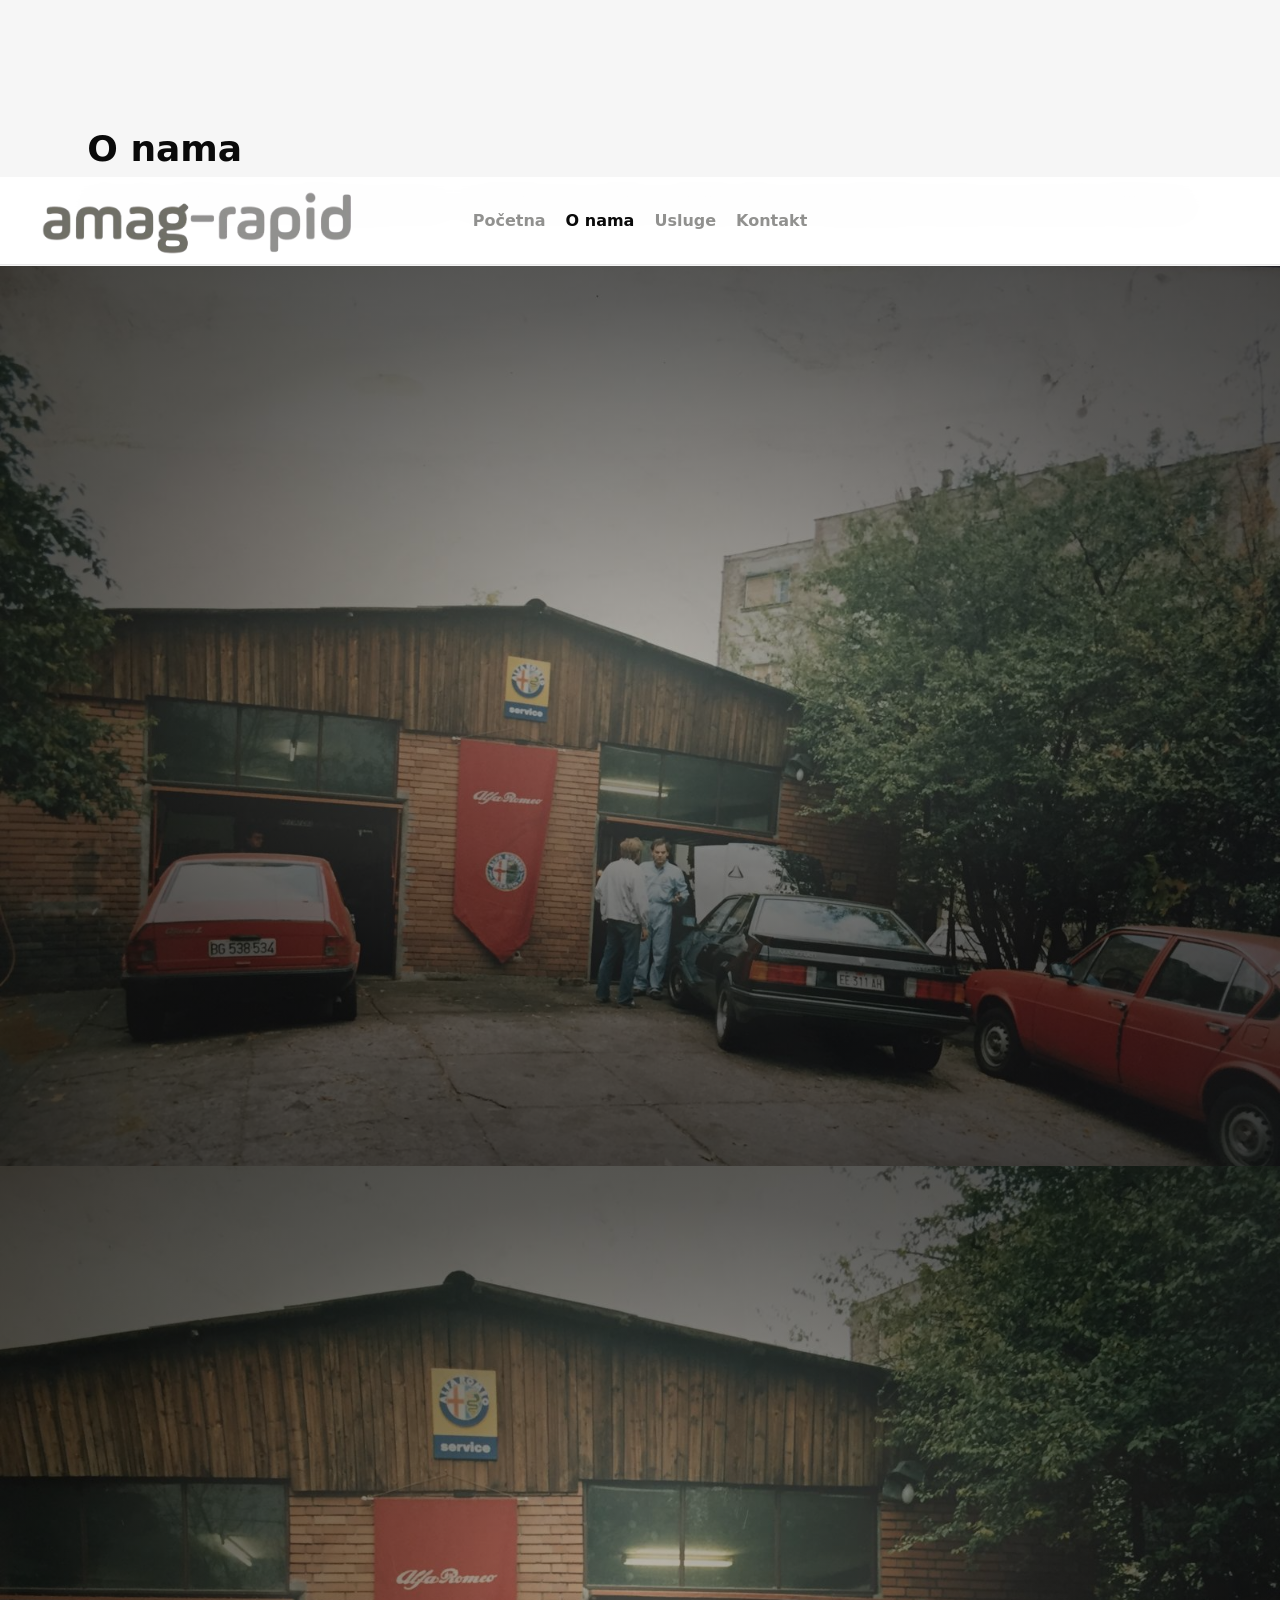
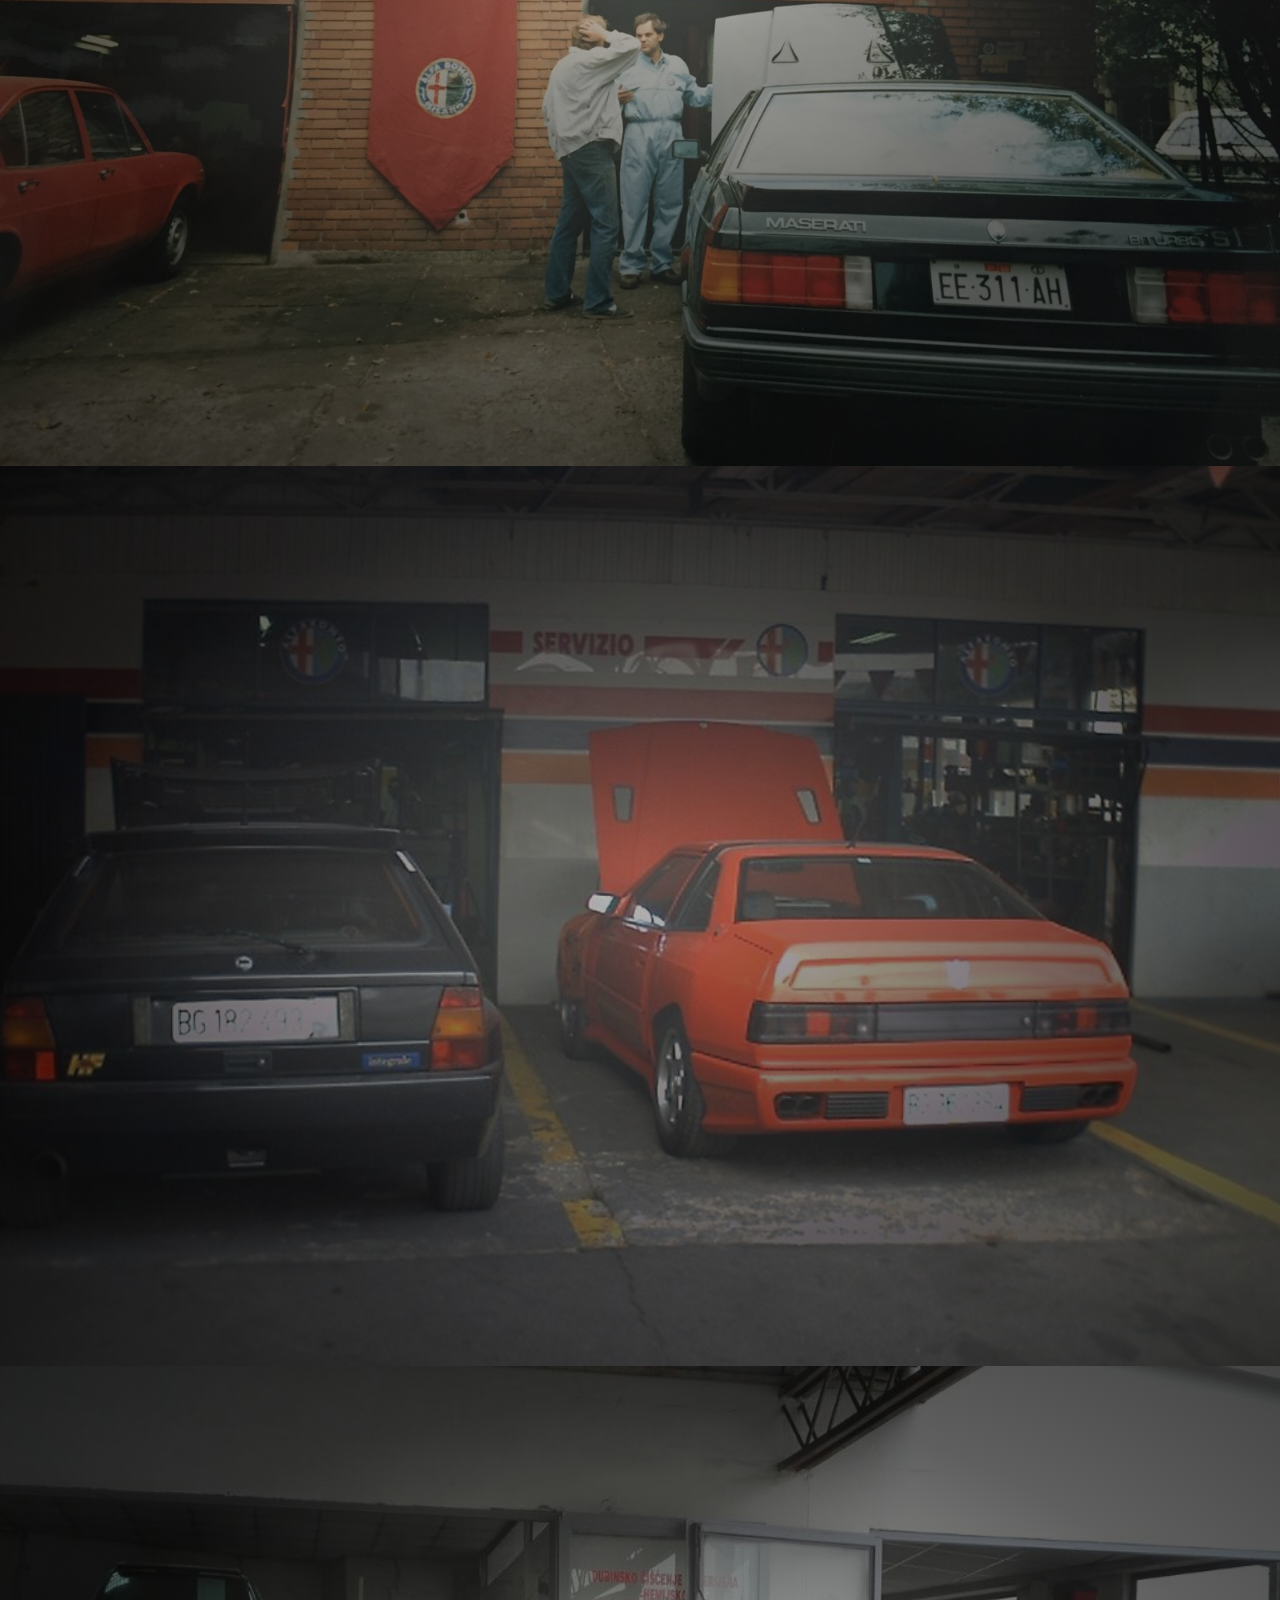
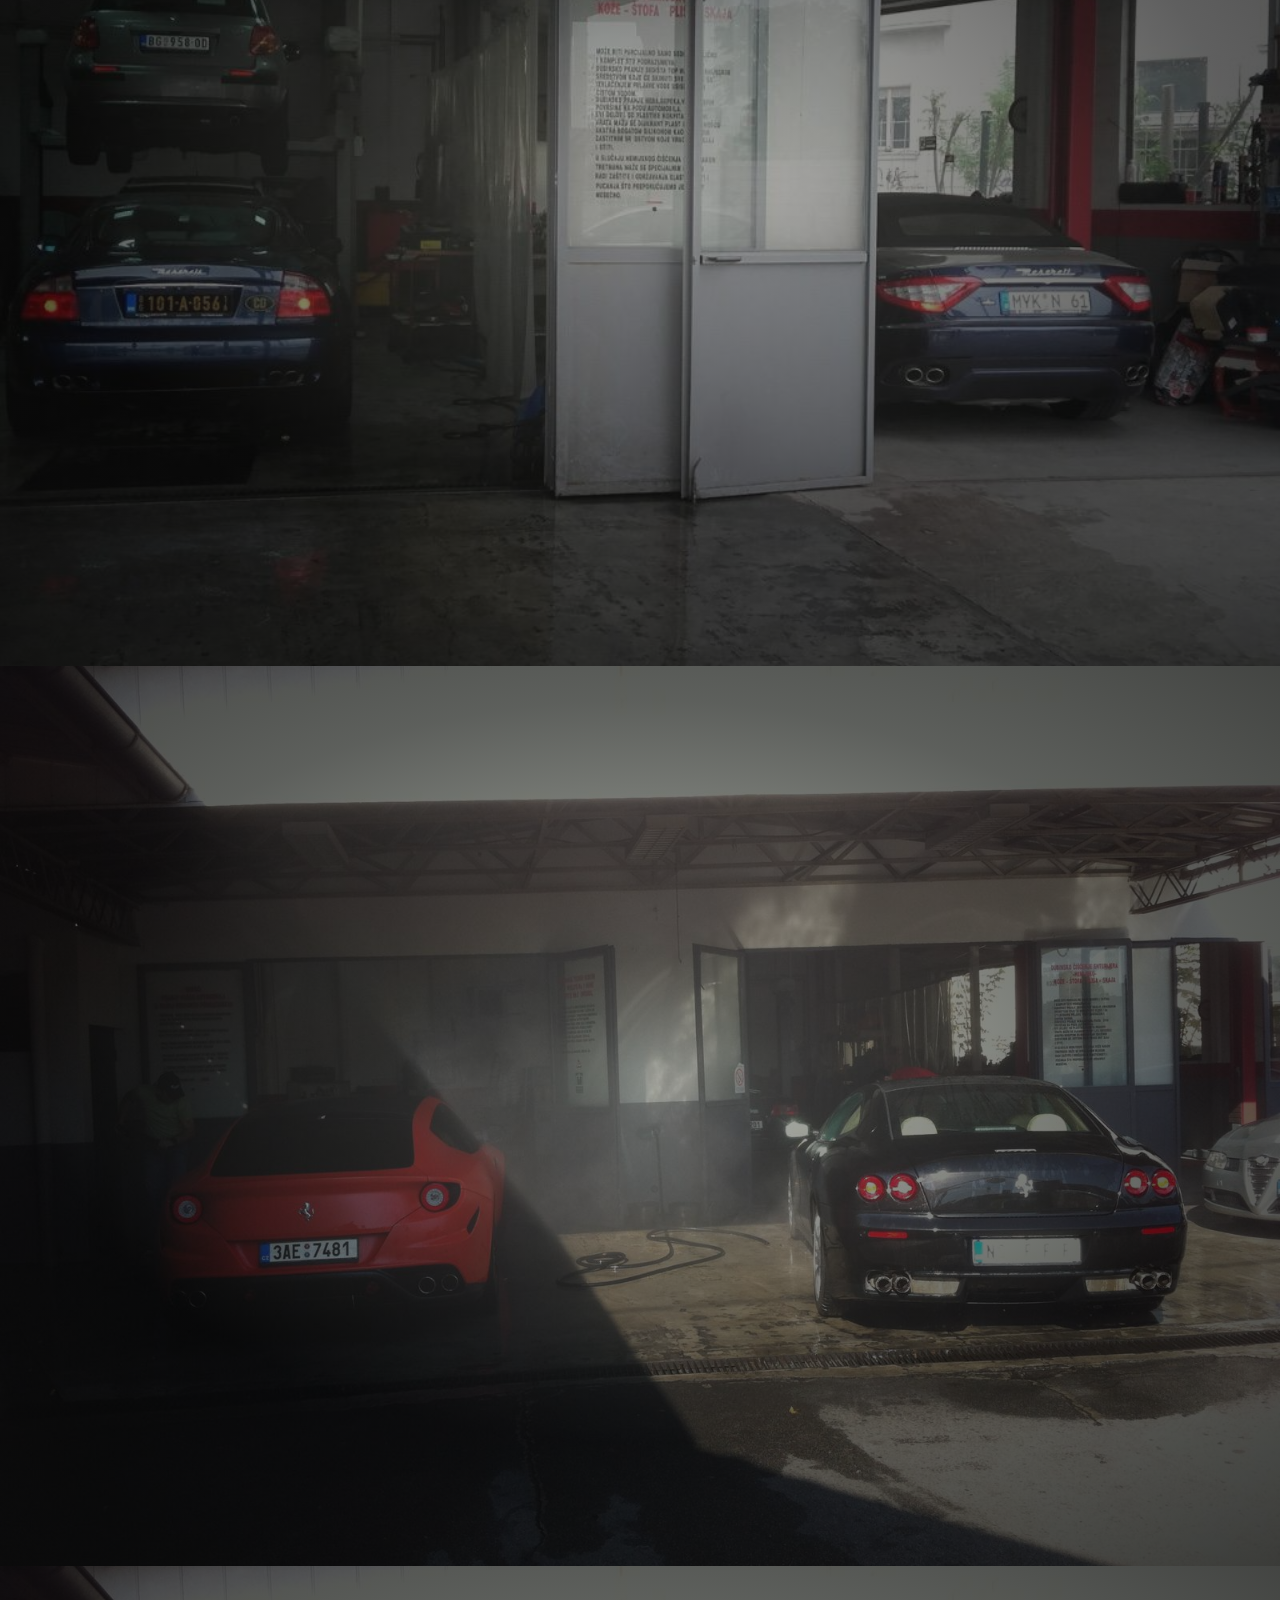
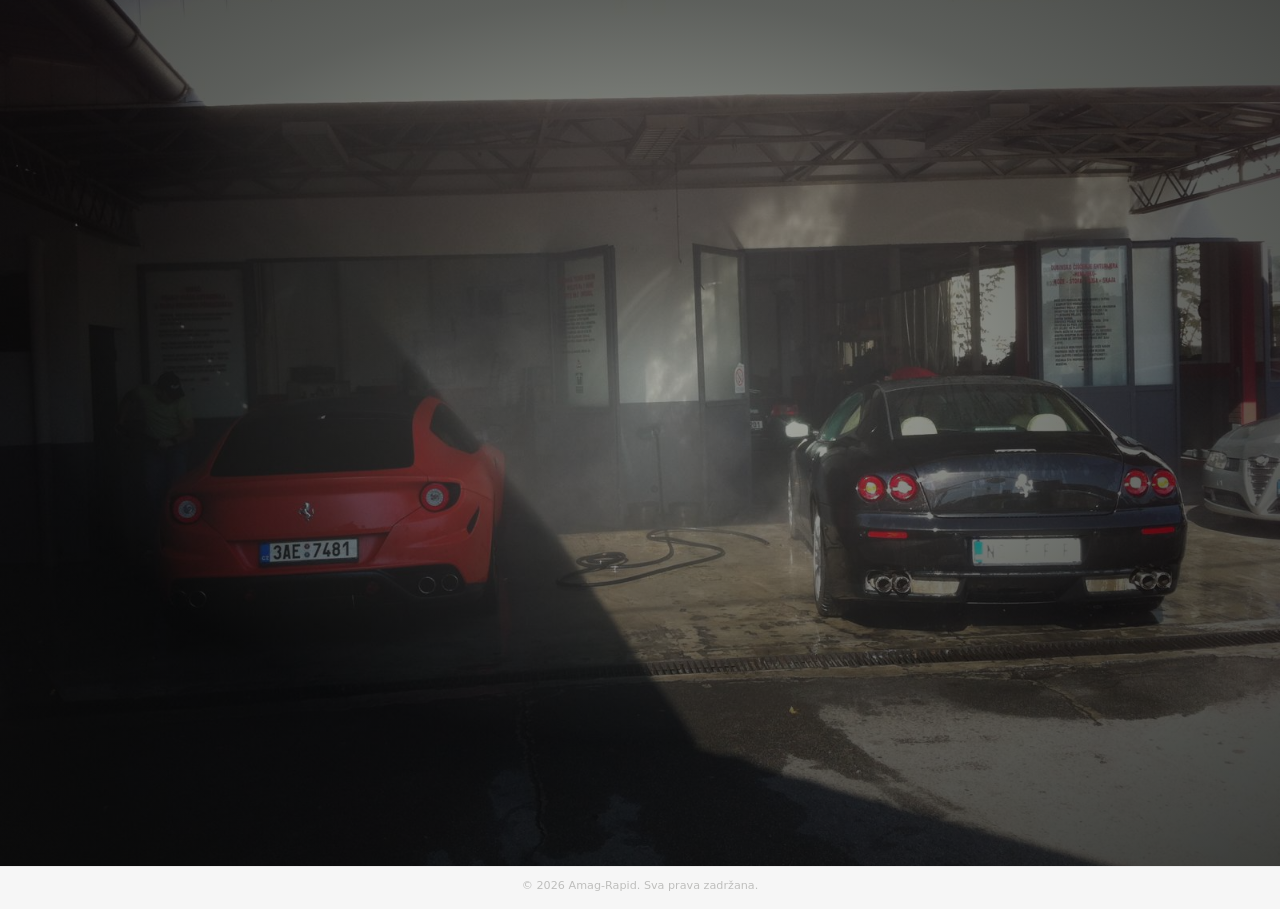
==== commit 21e9b24f: "Timeline: local history photos by year; logo removebg; Kontakt stack + dense UI tuning - about: time" ====
--- a/about.html
+++ b/about.html
@@ -16,7 +16,7 @@
       <a class="site-logo" href="index.html"
         ><img
           class="site-logo__img"
-          src="images/amag_logo_cut.png"
+          src="images/amag_logo_cut-removebg-preview.png"
           alt="Amag-Rapid"
           width="867"
           height="168"
@@ -52,60 +52,78 @@
     <div class="about-scroll">
       <section
         class="timeline-panel"
-        style="
-          background-image: url('https://images.unsplash.com/photo-1487754180451-c456f719a1fc?w=1920&q=80');
-        "
+        style="background-image: url('images/history/1968_workshop.jpeg')"
       >
         <div class="timeline-panel__inner">
-          <span class="timeline-year">1998</span>
+          <span class="timeline-year">1968.</span>
           <p class="timeline-body">
-            Osnivanje radionice u lokalnoj zajednici. Fokus na mehaniku i iskren odnos
-            prema vlasnicima vozila — mali tim, velika posvećenost.
+            Počeci radionice — fokus na mehaniku, pouzdan rad i direktan odnos prema
+            vlasnicima vozila. Mali tim koji drži reč.
           </p>
         </div>
       </section>
 
       <section
         class="timeline-panel"
-        style="
-          background-image: url('https://images.unsplash.com/photo-1619642751034-765dfdf7c58e?w=1920&q=80');
-        "
+        style="background-image: url('images/history/1968_workshop_2.jpeg')"
       >
         <div class="timeline-panel__inner">
-          <span class="timeline-year">2008</span>
+          <span class="timeline-year">1968.</span>
           <p class="timeline-body">
-            Uvođenje kompjuterske dijagnostike i proširenje usluga na sve marke.
-            Investicija u opremu kako bismo tačno locirali kvar prvog dana.
+            Radionica koja raste uz zajednicu — više prostora i iskustva, ista
+            posvećenost kvalitetu i servisu.
           </p>
         </div>
       </section>
 
       <section
         class="timeline-panel"
-        style="
-          background-image: url('https://images.unsplash.com/photo-1504222490345-c075b6008014?w=1920&q=80');
-        "
+        style="background-image: url('images/history/2001_workshop.jpeg')"
       >
         <div class="timeline-panel__inner">
-          <span class="timeline-year">2018</span>
+          <span class="timeline-year">2001.</span>
           <p class="timeline-body">
-            Novi servisni prostor, brza zamena ulja i guma, kao i redovni servisni
-            paketi za firme i porodice. Transparentne cene i jasan plan rada.
+            Ulazak u novi vek: kompjuterska dijagnostika i širenje na više marki.
+            Investicija u opremu da kvar bude lociran brzo i tačno.
           </p>
         </div>
       </section>
 
       <section
         class="timeline-panel"
-        style="
-          background-image: url('https://images.unsplash.com/photo-1492144534655-ae79c964c9d7?w=1920&q=80');
-        "
+        style="background-image: url('images/history/2020_worksop.jpeg')"
+      >
+        <div class="timeline-panel__inner">
+          <span class="timeline-year">2020.</span>
+          <p class="timeline-body">
+            Održavanje pouzdanog servisa u izmenjenim uslovima — zakazivanje,
+            jasna komunikacija i brz odziv prema klijentima.
+          </p>
+        </div>
+      </section>
+
+      <section
+        class="timeline-panel"
+        style="background-image: url('images/history/2025_workshop.jpeg')"
+      >
+        <div class="timeline-panel__inner">
+          <span class="timeline-year">2025.</span>
+          <p class="timeline-body">
+            Savremeniji prostor i oprema: redovan servis, dijagnostika i zamene uz
+            iskustvo stečeno decenijama rada.
+          </p>
+        </div>
+      </section>
+
+      <section
+        class="timeline-panel"
+        style="background-image: url('images/history/2025_workshop.jpeg')"
       >
         <div class="timeline-panel__inner">
           <span class="timeline-year">Danas</span>
           <p class="timeline-body">
-            Amag-Rapid kombinuje iskustvo i savremenu tehnologiju. Dolazite na
-            dijagnostiku ili redovan servis — čekamo vas na adresi iz kontakt stranice.
+            Amag-Rapid i dalje spaja tradiciju i savremenu tehnologiju. Dolazite na
+            dijagnostiku ili servis — kontakt i adresa na stranici Kontakt.
           </p>
         </div>
       </section>
--- a/css/main.css
+++ b/css/main.css
@@ -13,6 +13,7 @@
   --color-on-accent: #ffffff;
   --font-sans: system-ui, -apple-system, "Segoe UI", Roboto, Ubuntu, sans-serif;
   --header-h: 5.5rem;
+  --footer-h: 2.75rem;
   --max-w: 72rem;
   --radius: 0.5rem;
   --shadow: 0 2px 20px rgba(0, 0, 0, 0.06);
@@ -86,7 +87,8 @@
   top: 0;
   z-index: 100;
   display: grid;
-  grid-template-columns: auto 1fr auto;
+  /* Equal side columns so the auto (nav) column sits on the true viewport center */
+  grid-template-columns: 1fr auto 1fr;
   align-items: center;
   gap: 0.75rem 1rem;
   min-height: var(--header-h);
@@ -97,9 +99,8 @@
 }
 
 .site-logo {
+  grid-column: 1;
   justify-self: start;
-  grid-column: 1;
-  justify-self: center;
   display: flex;
   align-items: center;
   line-height: 0;
@@ -142,6 +143,8 @@
 }
 
 .nav-toggle {
+  grid-column: 3;
+  justify-self: end;
   display: none;
   align-items: center;
   justify-content: center;
@@ -192,11 +195,22 @@
 }
 
 @media (max-width: 640px) {
+  .site-header {
+    grid-template-columns: 1fr auto;
+  }
+
+  .site-logo {
+    grid-column: 1;
+  }
+
   .nav-toggle {
+    grid-column: 2;
     display: flex;
   }
 
   .site-nav {
+    grid-column: 1 / -1;
+    justify-self: stretch;
     position: absolute;
     top: 100%;
     left: 0;
@@ -238,6 +252,148 @@
   padding: 0;
 }
 
+main.main--subpage {
+  flex: 1 1 auto;
+  min-height: 0;
+  display: flex;
+  flex-direction: column;
+  max-width: none;
+  margin: 0;
+  padding: 0;
+  width: 100%;
+}
+
+.main__constrain {
+  max-width: var(--max-w);
+  margin: 0 auto;
+  padding: 2rem 1.25rem 4rem;
+  width: 100%;
+}
+
+/* Usluge / Kontakt: one viewport band, content in left white column */
+.home-hero--subpage {
+  flex: 1 1 auto;
+  min-height: 0;
+  height: calc(100dvh - var(--header-h) - var(--footer-h));
+  max-height: calc(100dvh - var(--header-h) - var(--footer-h));
+}
+
+.home-hero__content--dense {
+  justify-content: flex-start;
+  align-items: stretch;
+  gap: 0.1rem;
+  padding: 0.55rem clamp(0.85rem, 2.5vw, 1.35rem) 0.65rem;
+  overflow-y: auto;
+  overscroll-behavior: contain;
+}
+
+.home-hero__content .page-hero--in-split {
+  margin-bottom: 0;
+}
+
+.page-hero--compact .lead {
+  max-width: none;
+}
+
+.home-hero__content--dense .page-hero--compact h1 {
+  font-size: clamp(1.5rem, 3vw, 2.1rem);
+  margin: 0 0 0.04rem;
+}
+
+.home-hero__content--dense .page-hero--compact .lead {
+  font-size: 1.05rem;
+  line-height: 1.34;
+}
+
+.service-grid--split {
+  margin-top: 0.04rem;
+  grid-template-columns: repeat(2, minmax(0, 1fr));
+  gap: 0.16rem 0.22rem;
+  align-content: start;
+}
+
+.home-hero__content--dense .service-card {
+  padding: 0.85rem 1rem;
+  box-shadow:
+    0 1px 3px rgba(0, 0, 0, 0.06),
+    0 6px 20px rgba(0, 0, 0, 0.1);
+}
+
+.home-hero__content--dense .service-card h2 {
+  font-size: 1.02rem;
+  margin: 0 0 0.06rem;
+  line-height: 1.22;
+}
+
+.home-hero__content--dense .service-card p {
+  font-size: 0.92rem;
+  line-height: 1.32;
+}
+
+.home-hero__content--dense .contact-block {
+  padding: 0.9rem 1.05rem;
+}
+
+.home-hero__content--dense .contact-block h2 {
+  font-size: 1.08rem;
+  margin: 0 0 0.12rem;
+}
+
+.contact-list--compact li {
+  margin-bottom: 0.1rem;
+  font-size: 0.92rem;
+  line-height: 1.34;
+}
+
+.contact-list--compact li:last-child {
+  margin-bottom: 0;
+}
+
+.map-embed--compact {
+  min-height: 0;
+  margin-top: 0.04rem;
+}
+
+.map-embed--compact iframe {
+  height: 9.5rem;
+  min-height: 8rem;
+}
+
+.map-external-link--compact {
+  margin: 0.1rem 0 0;
+  font-size: 0.92rem;
+}
+
+@media (max-width: 768px) {
+  .home-hero--subpage {
+    height: auto;
+    max-height: none;
+    min-height: 0;
+    flex: none;
+  }
+
+  main.main--subpage {
+    flex: none;
+    min-height: auto;
+  }
+
+  .home-hero__content--dense {
+    overflow-y: visible;
+  }
+
+  .home-hero--subpage .home-hero__visual {
+    min-height: 32vh;
+  }
+
+  .service-grid--split {
+    grid-template-columns: 1fr;
+  }
+
+  .home-hero__content--dense .service-card p {
+    font-size: 0.96rem;
+  }
+}
+
 .page-hero {
   margin-bottom: 2.5rem;
 }
@@ -447,6 +603,28 @@
   .contact-layout {
     grid-template-columns: 1fr 1fr;
     align-items: start;
+  }
+}
+
+/* Override two-column .contact-layout on Kontakt split hero: single column, full-width cards */
+.contact-layout.contact-layout--split {
+  display: flex;
+  flex-direction: column;
+  align-items: stretch;
+  gap: 0.1rem;
+  margin-top: 0.06rem;
+  width: 100%;
+}
+
+.contact-layout.contact-layout--split > .contact-block {
+  width: 100%;
+  max-width: 100%;
+}
+
+@media (min-width: 769px) {
+  .contact-layout.contact-layout--split .map-embed--compact iframe {
+    height: 14.5rem;
+    min-height: 13rem;
   }
 }
 
@@ -647,13 +825,14 @@
 
 .site-footer {
   margin-top: auto;
-  padding: 2rem 1.25rem;
+  padding: 0.65rem 1rem 0.85rem;
   text-align: center;
-  font-size: 0.875rem;
-  color: var(--color-text-muted);
-  border-top: 1px solid var(--border-subtle);
+  font-size: 0.7rem;
+  color: #b5b5b3;
+  border-top: 1px solid rgba(0, 0, 0, 0.05);
 }
 
 .site-footer p {
   margin: 0;
-}
+  opacity: 0.85;
+}
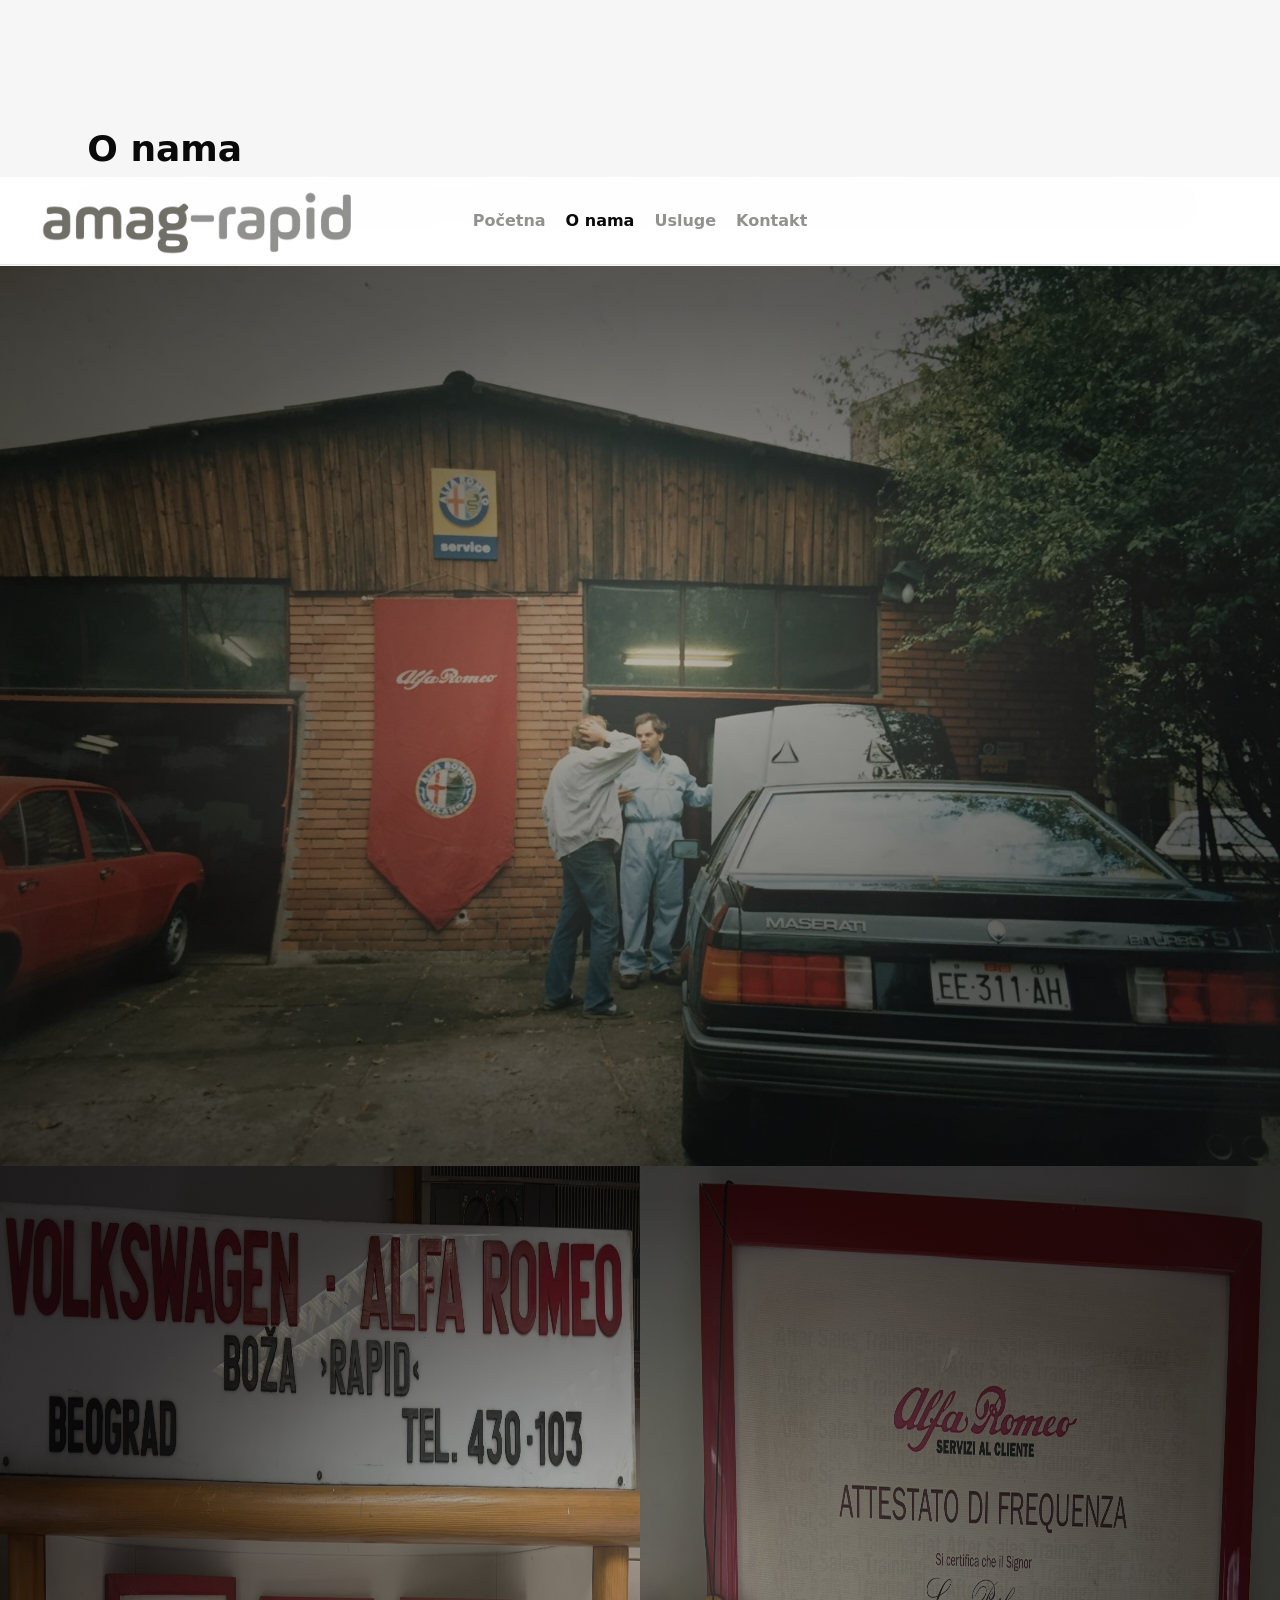
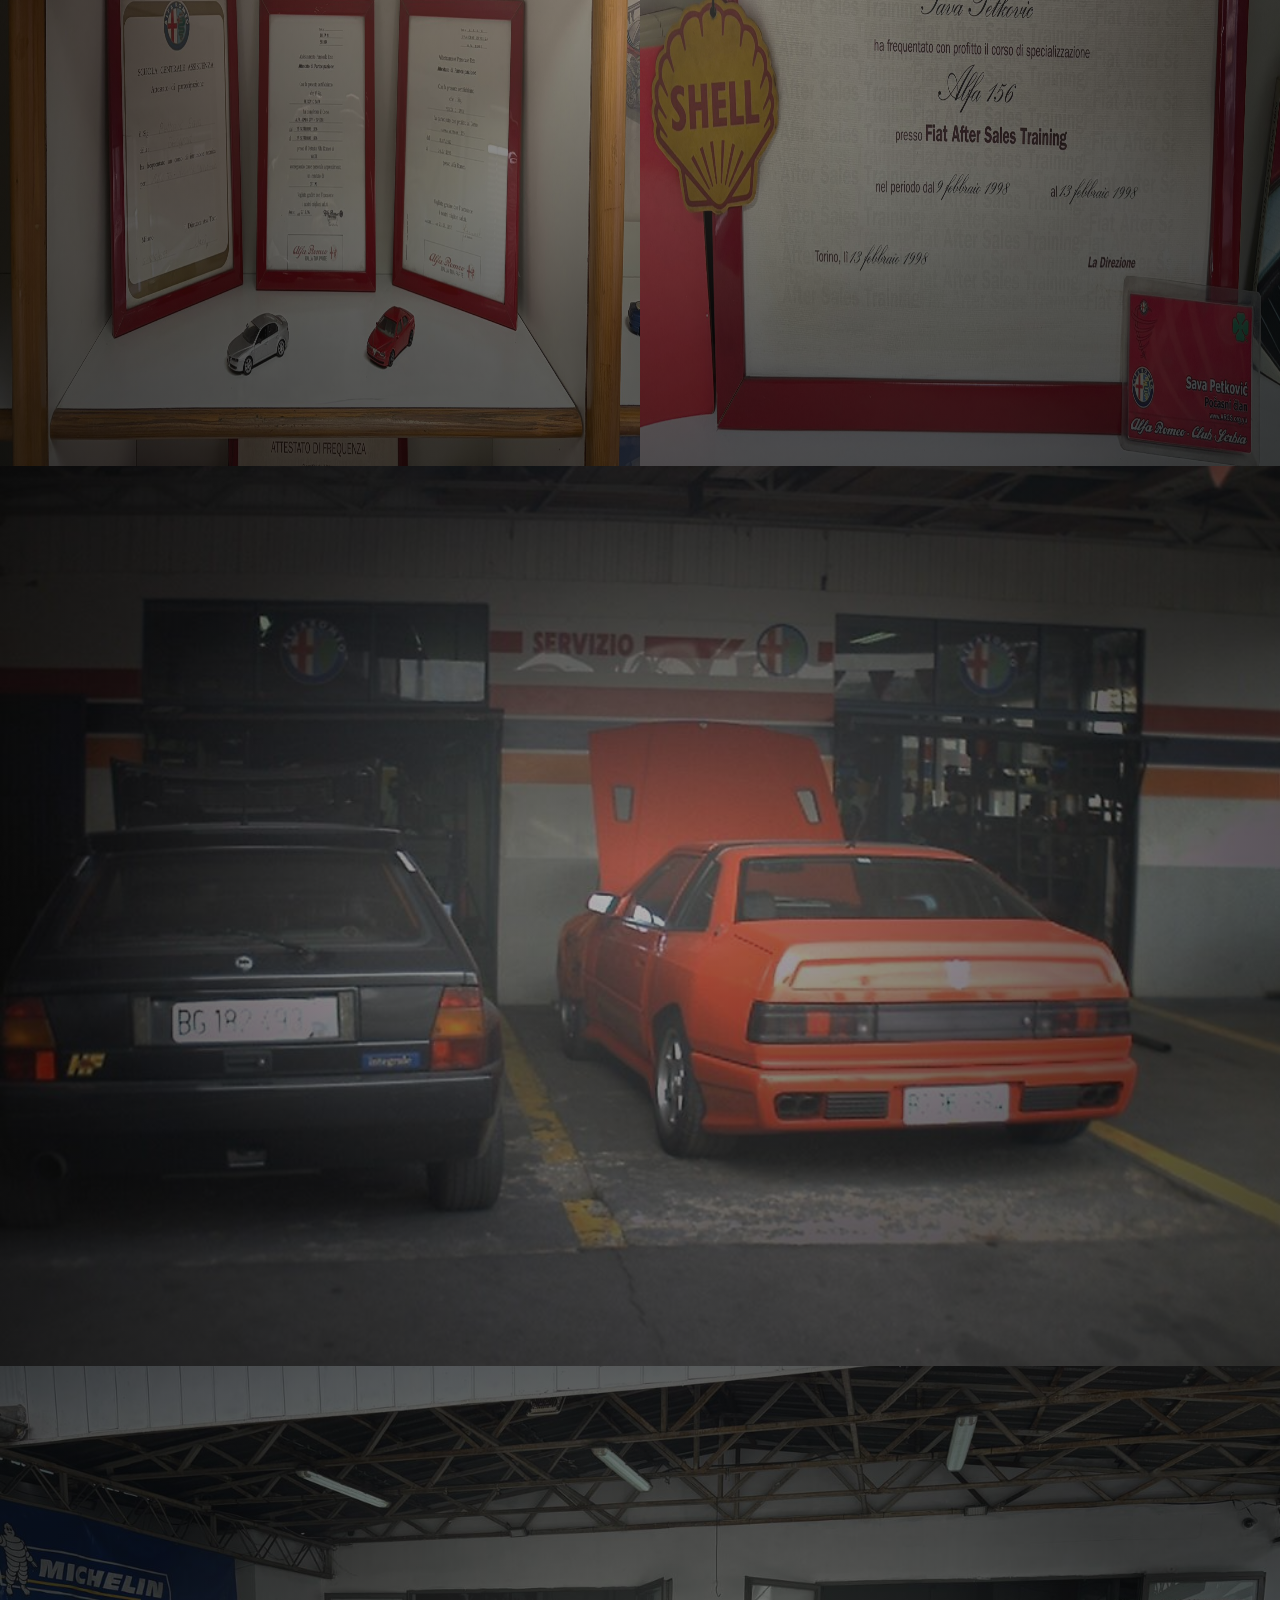
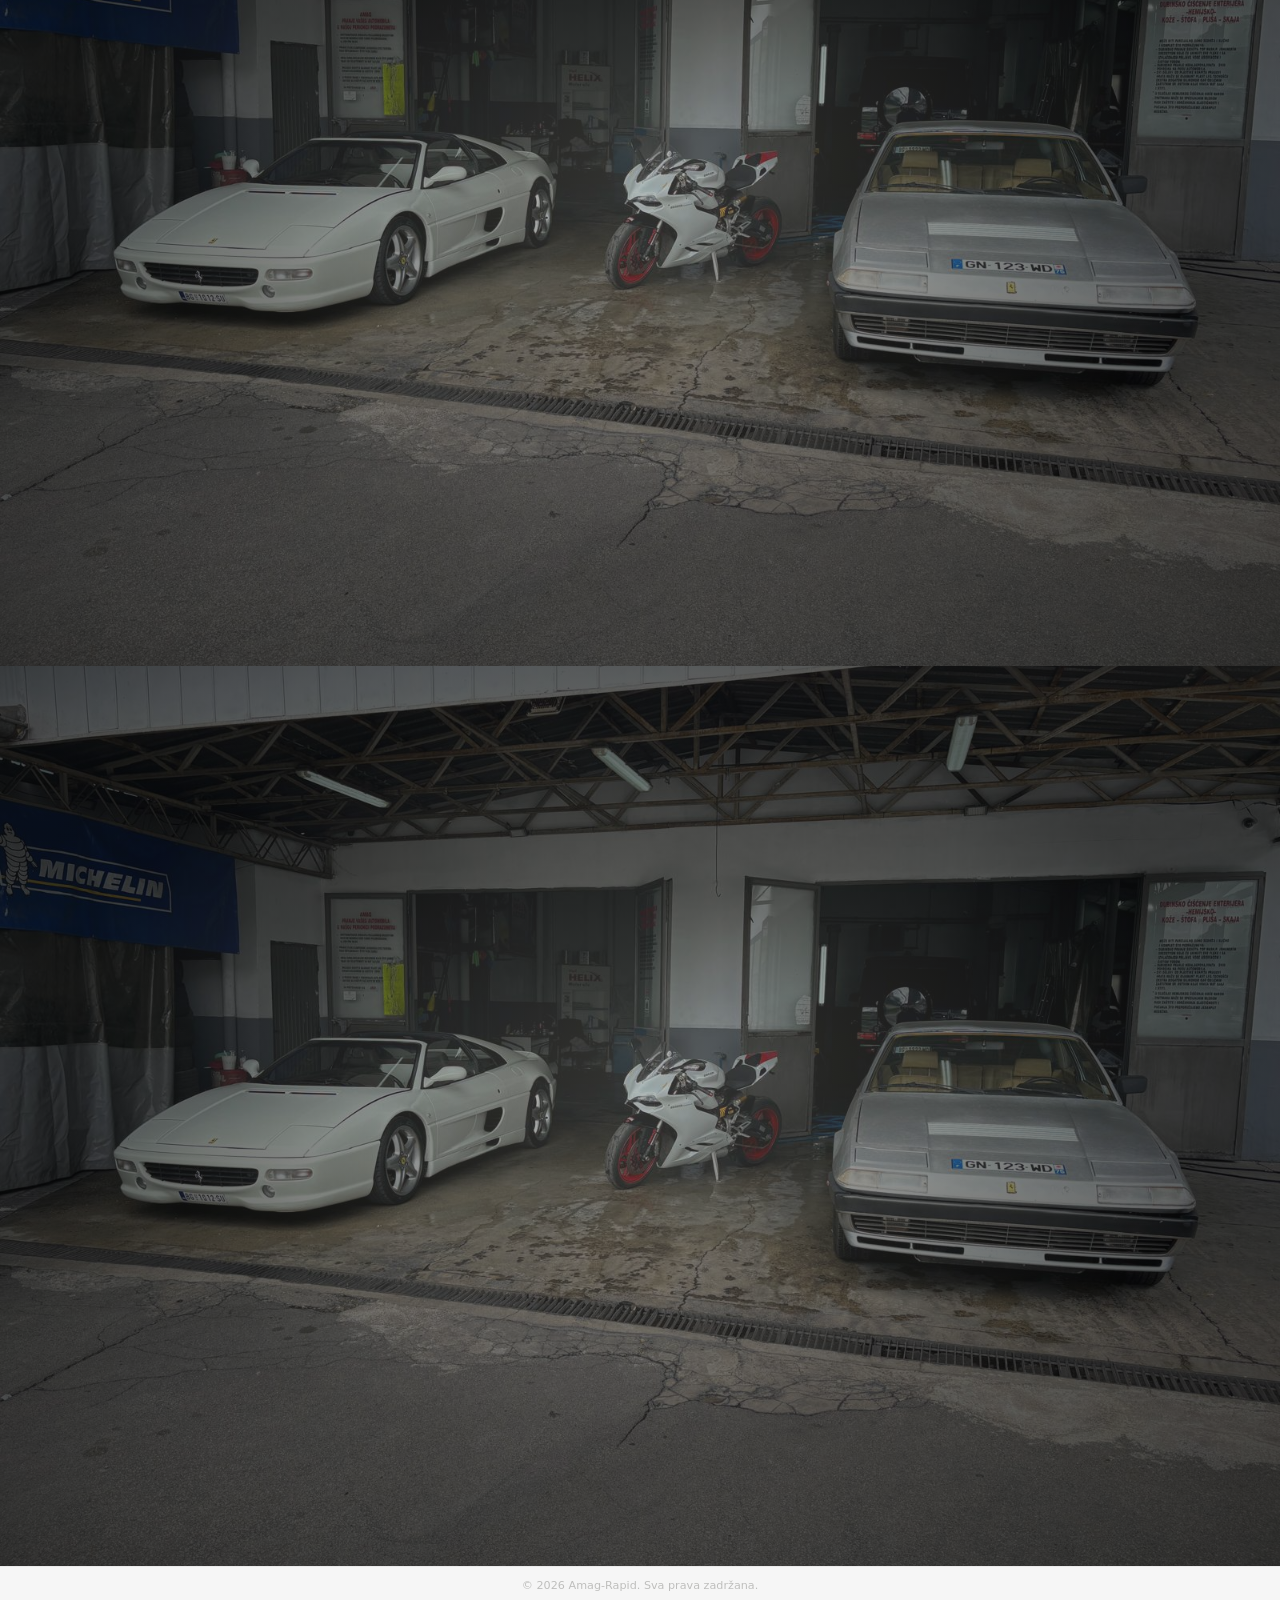
==== commit 5faf66d9: "About: diplomas era, text contrast; 2020 classics + Danas; contact tweaks - Timeline: 1983–1991 sect" ====
--- a/about.html
+++ b/about.html
@@ -52,7 +52,7 @@
     <div class="about-scroll">
       <section
         class="timeline-panel"
-        style="background-image: url('images/history/1968_workshop.jpeg')"
+        style="background-image: url('images/history/1968_workshop_2.jpeg')"
       >
         <div class="timeline-panel__inner">
           <span class="timeline-year">1968.</span>
@@ -64,14 +64,17 @@
       </section>
 
       <section
-        class="timeline-panel"
-        style="background-image: url('images/history/1968_workshop_2.jpeg')"
+        class="timeline-panel timeline-panel--diplomas-bg"
+        aria-label="1983–1991, stručno usavršavanje u Italiji"
       >
         <div class="timeline-panel__inner">
-          <span class="timeline-year">1968.</span>
+          <span class="timeline-year timeline-year--range">1983–1991</span>
           <p class="timeline-body">
-            Radionica koja raste uz zajednicu — više prostora i iskustva, ista
-            posvećenost kvalitetu i servisu.
+            U ovom periodu u Italiji su završavani brojni stručni kursevi iz oblasti
+            autoservisa i dijagnostike motora — među njima obuke posvećene benzinskim i
+            dizelskim agregatima, elektronskim sistemima upravljanja, kao i
+            specijalizovanim programima po standardima evropskih proizvođača opreme.
+            Stečeno znanje unosilo se u svakodnevnu praksu servisa.
           </p>
         </div>
       </section>
@@ -90,40 +93,29 @@
       </section>
 
       <section
-        class="timeline-panel"
-        style="background-image: url('images/history/2020_worksop.jpeg')"
+        class="timeline-panel timeline-panel--bg-left-phone"
+        style="background-image: url('images/history/2025_workshop_2.jpeg')"
       >
         <div class="timeline-panel__inner">
           <span class="timeline-year">2020.</span>
           <p class="timeline-body">
-            Održavanje pouzdanog servisa u izmenjenim uslovima — zakazivanje,
-            jasna komunikacija i brz odziv prema klijentima.
+            Paralelno sa radom na najsavremenijim automobilima i najnovijoj dijagnostici,
+            u servisu se i dalje neguje osećaj za tradiciju: starija i klasična vozila
+            dobijaju istu pažnju — restauracije, mehanika i održavanje u duhu zanata
+            stečenog kroz decenije iskustva.
           </p>
         </div>
       </section>
 
       <section
-        class="timeline-panel"
-        style="background-image: url('images/history/2025_workshop.jpeg')"
-      >
-        <div class="timeline-panel__inner">
-          <span class="timeline-year">2025.</span>
-          <p class="timeline-body">
-            Savremeniji prostor i oprema: redovan servis, dijagnostika i zamene uz
-            iskustvo stečeno decenijama rada.
-          </p>
-        </div>
-      </section>
-
-      <section
-        class="timeline-panel"
-        style="background-image: url('images/history/2025_workshop.jpeg')"
+        class="timeline-panel timeline-panel--bg-left-phone"
+        style="background-image: url('images/history/2025_workshop_2.jpeg')"
       >
         <div class="timeline-panel__inner">
           <span class="timeline-year">Danas</span>
           <p class="timeline-body">
-            Amag-Rapid i dalje spaja tradiciju i savremenu tehnologiju. Dolazite na
-            dijagnostiku ili servis — kontakt i adresa na stranici Kontakt.
+            Amag-Rapid i dalje spaja tradiciju i savremenu tehnologiju — od najnovijih
+            sistema do vozila koja zahtevaju strpljiv, ručni pristup.
           </p>
         </div>
       </section>
--- a/css/main.css
+++ b/css/main.css
@@ -454,6 +454,36 @@
   overflow: hidden;
 }
 
+/* Na užim ekranima (telefon) pomeri kadar ulevo za ove fotke */
+@media (max-width: 768px) {
+  .timeline-panel--bg-left-phone {
+    background-position: left center;
+  }
+}
+
+/* Jedna sekcija, dve diplome kao pozadina (podela ekrana / složeno na mobilnom) */
+.timeline-panel.timeline-panel--diplomas-bg {
+  background-color: #4a4845;
+  background-image:
+    url("../images/history/diplomas_1.jpeg"),
+    url("../images/history/diplomas_2.jpeg");
+  background-size: 50% 100%, 50% 100%;
+  background-position: left center, right center;
+  background-repeat: no-repeat, no-repeat;
+}
+
+@media (max-width: 768px) {
+  .timeline-panel.timeline-panel--diplomas-bg {
+    background-size: 100% 50%, 100% 50%;
+    background-position: center top, center bottom;
+  }
+}
+
+.timeline-year--range {
+  font-size: clamp(2rem, 9vw, 4.5rem);
+  letter-spacing: -0.03em;
+}
+
 .timeline-panel::before {
   content: "";
   position: absolute;
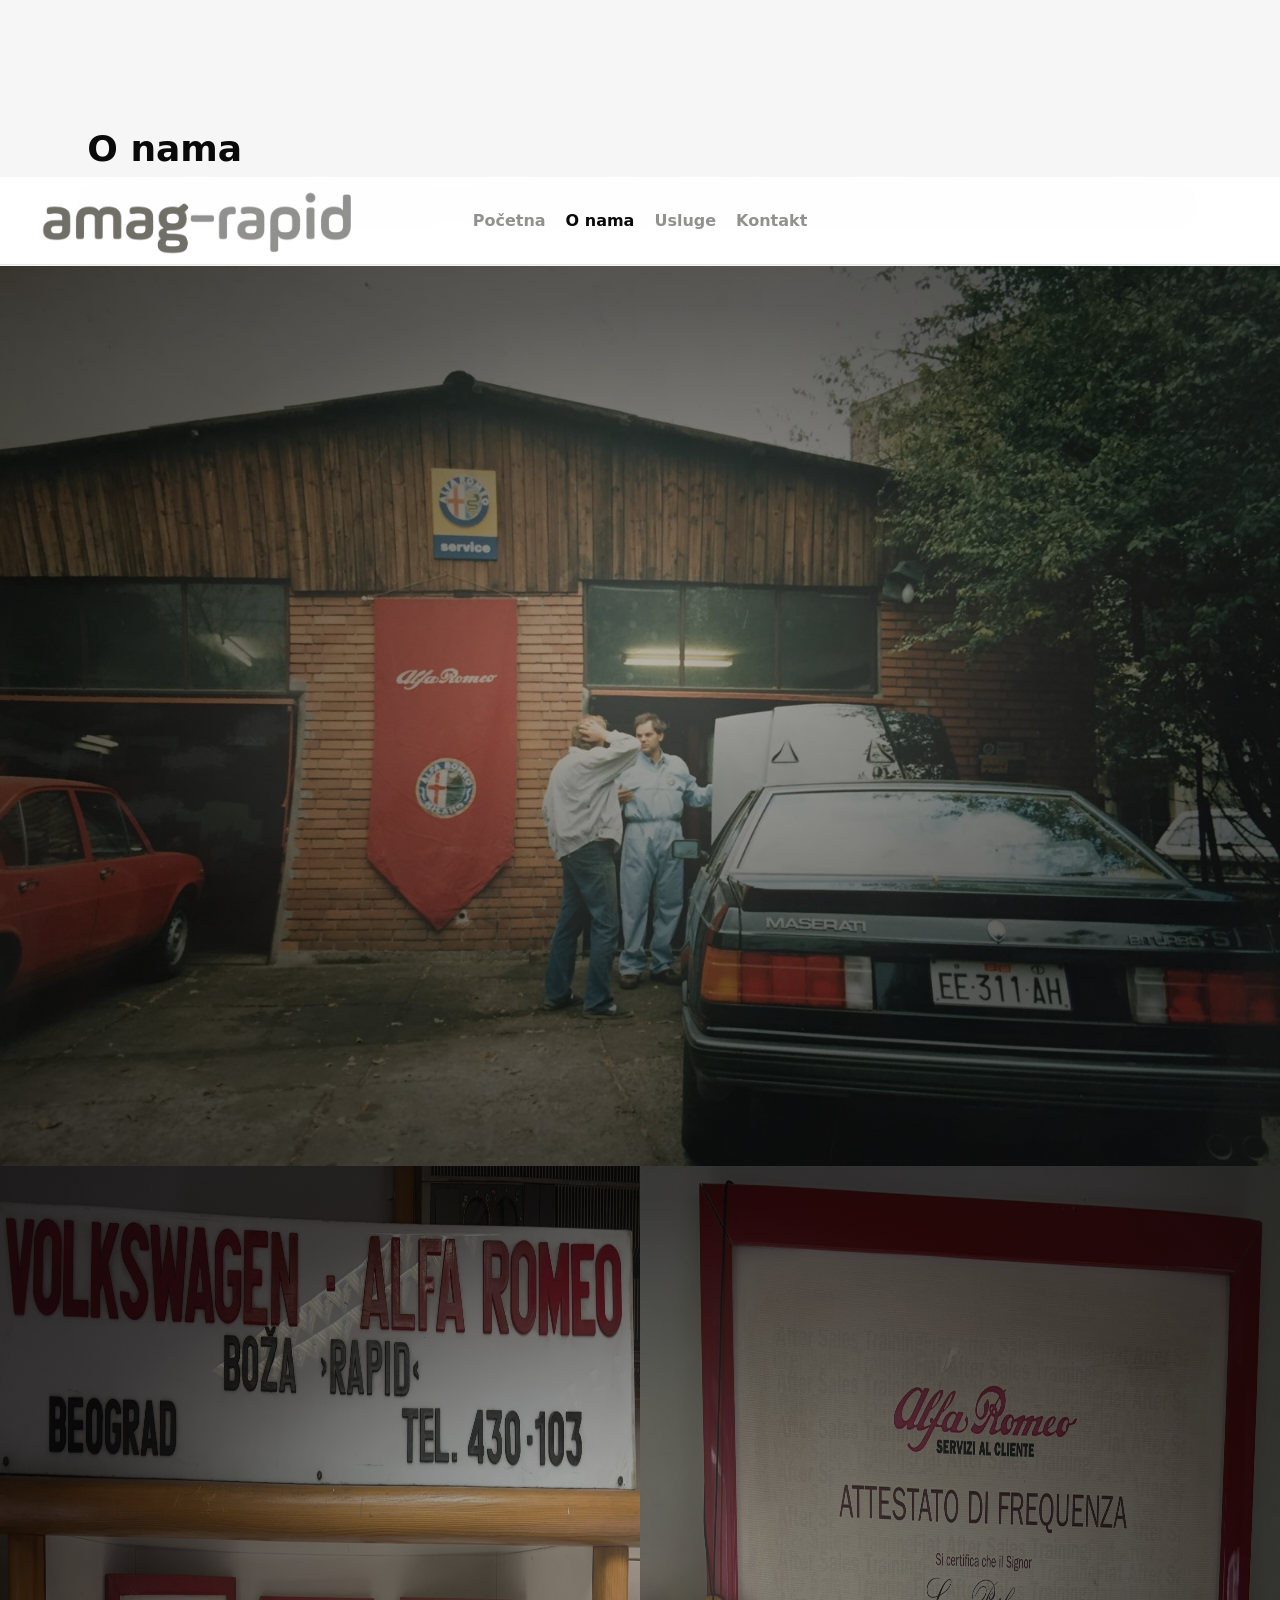
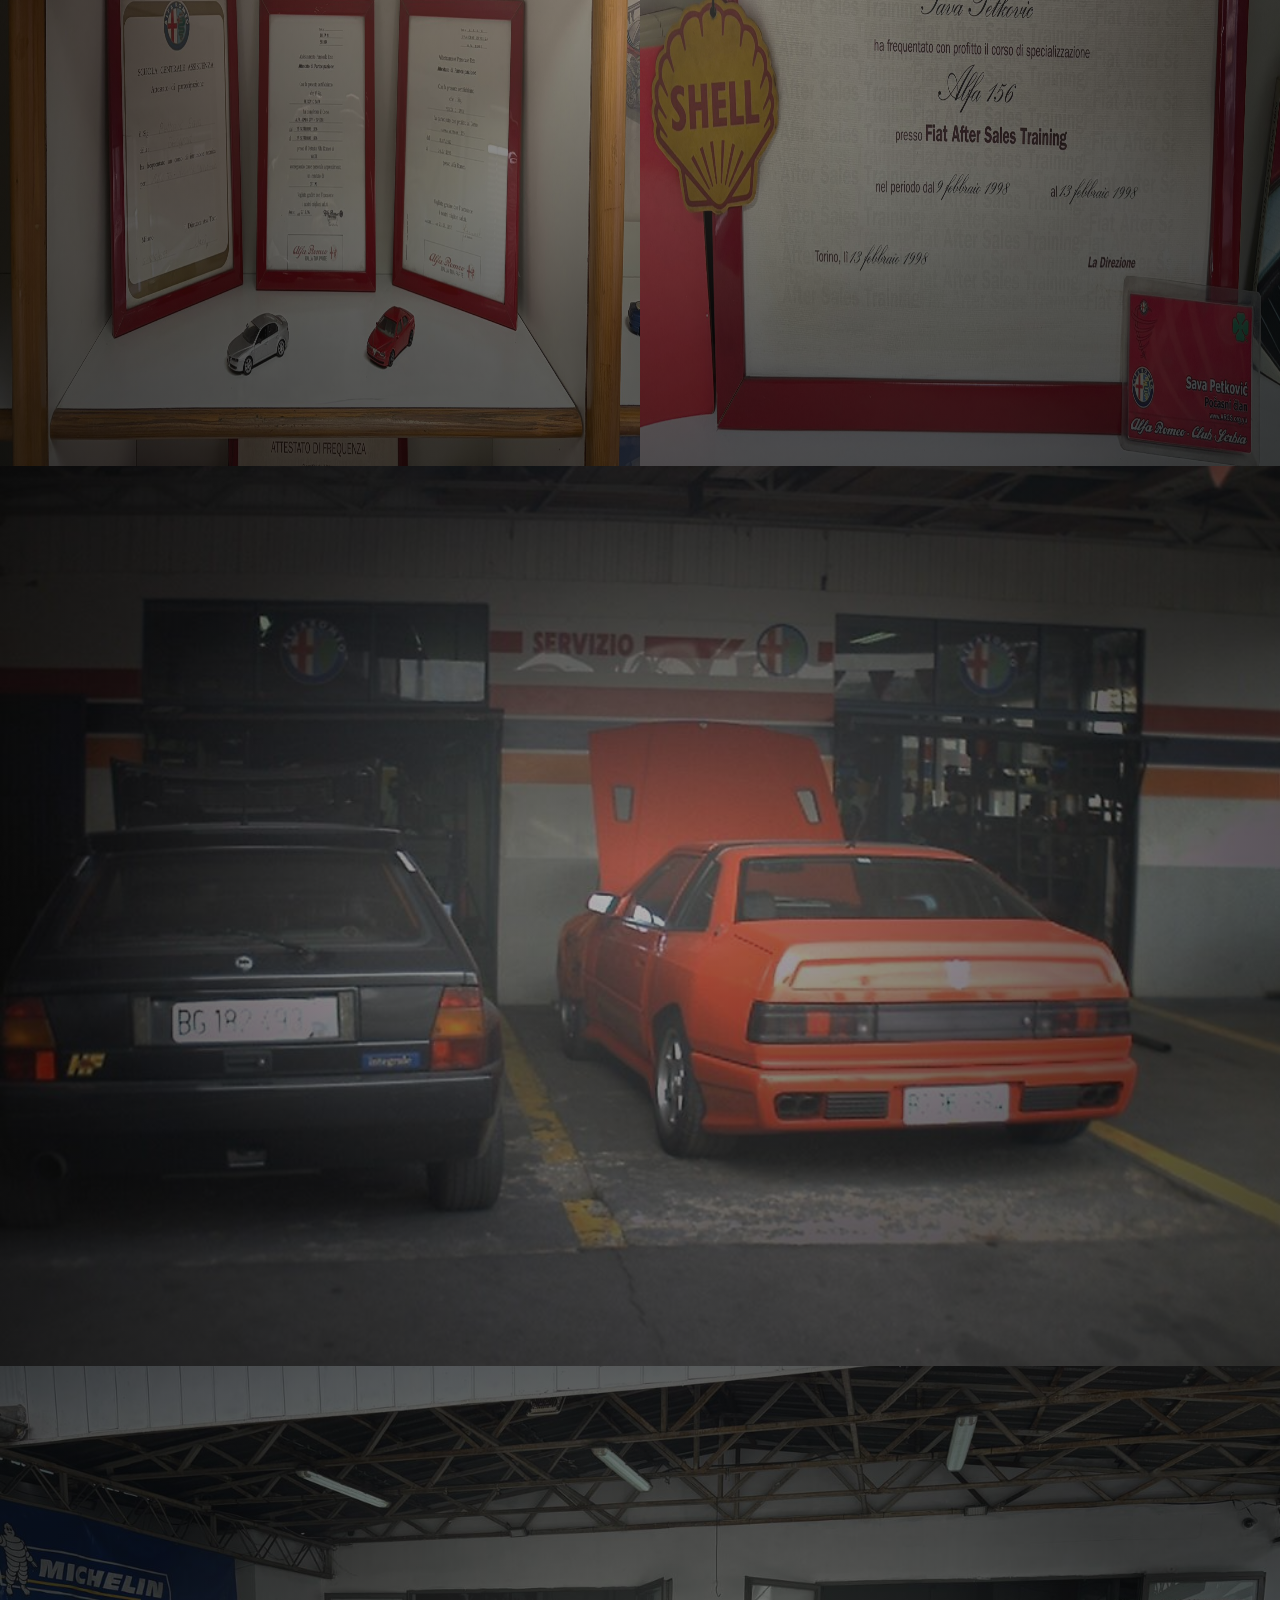
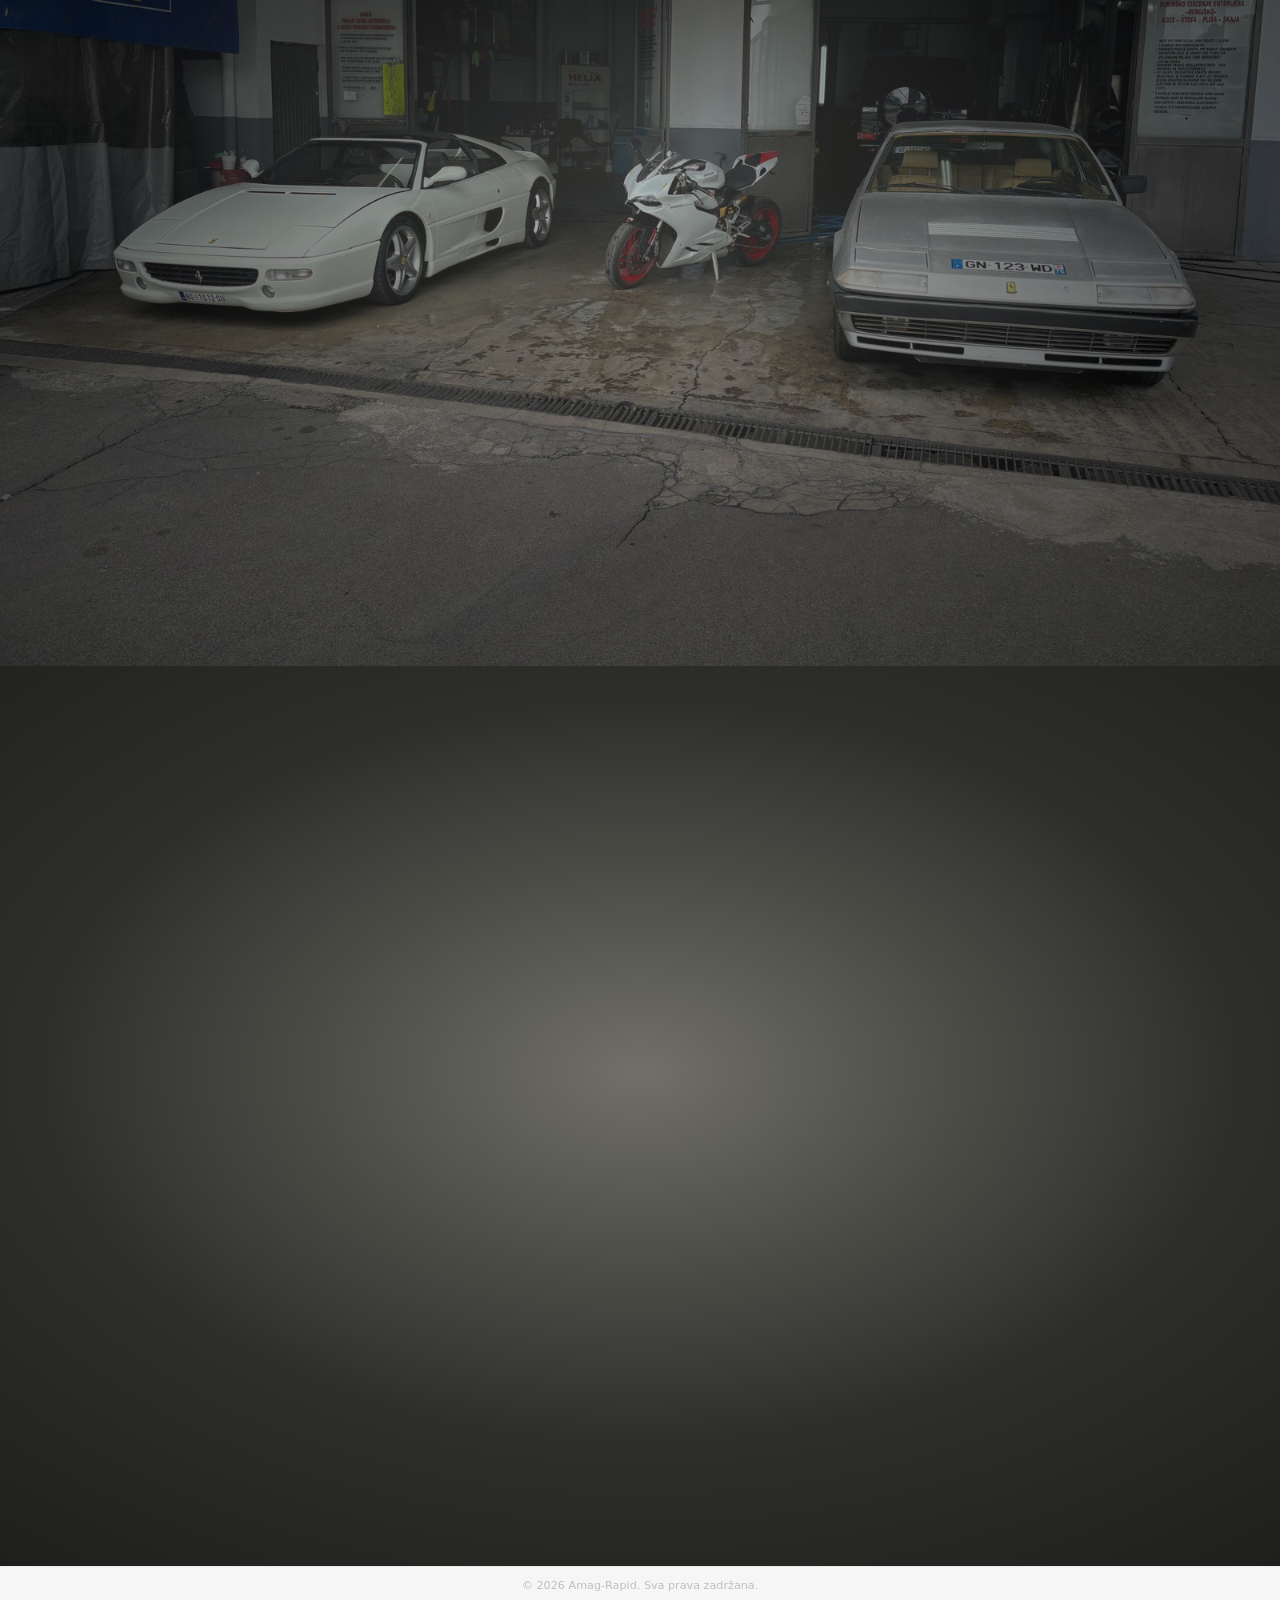
==== commit b28c15bd: "updated location and photo and phone number" ====
--- a/about.html
+++ b/about.html
@@ -9,6 +9,7 @@
     />
     <meta name="theme-color" content="#707068" />
     <title>O nama — Amag-Rapid</title>
+    <link rel="canonical" href="https://amag-rapid.rs/about.html" />
     <link rel="stylesheet" href="css/main.css" />
   </head>
   <body>
@@ -17,7 +18,7 @@
         ><img
           class="site-logo__img"
           src="images/amag_logo_cut-removebg-preview.png"
-          alt="Amag-Rapid"
+          alt="Amag Rapid auto servis logo"
           width="867"
           height="168"
           decoding="async"
@@ -109,13 +110,14 @@
 
       <section
         class="timeline-panel timeline-panel--bg-left-phone"
-        style="background-image: url('images/history/2025_workshop_2.jpeg')"
+        style="background-image: url('images/history/2026_new_garage.jpeg')"
       >
         <div class="timeline-panel__inner">
           <span class="timeline-year">Danas</span>
           <p class="timeline-body">
-            Amag-Rapid i dalje spaja tradiciju i savremenu tehnologiju — od najnovijih
-            sistema do vozila koja zahtevaju strpljiv, ručni pristup.
+            Novi prostor, novi korak u razvoju: preseljenje u moderniju garažu koja 
+            pruža još bolje uslove za rad, uz očuvanje tradicije,
+            posvećenosti i kvaliteta koji nas prate decenijama.
           </p>
         </div>
       </section>
